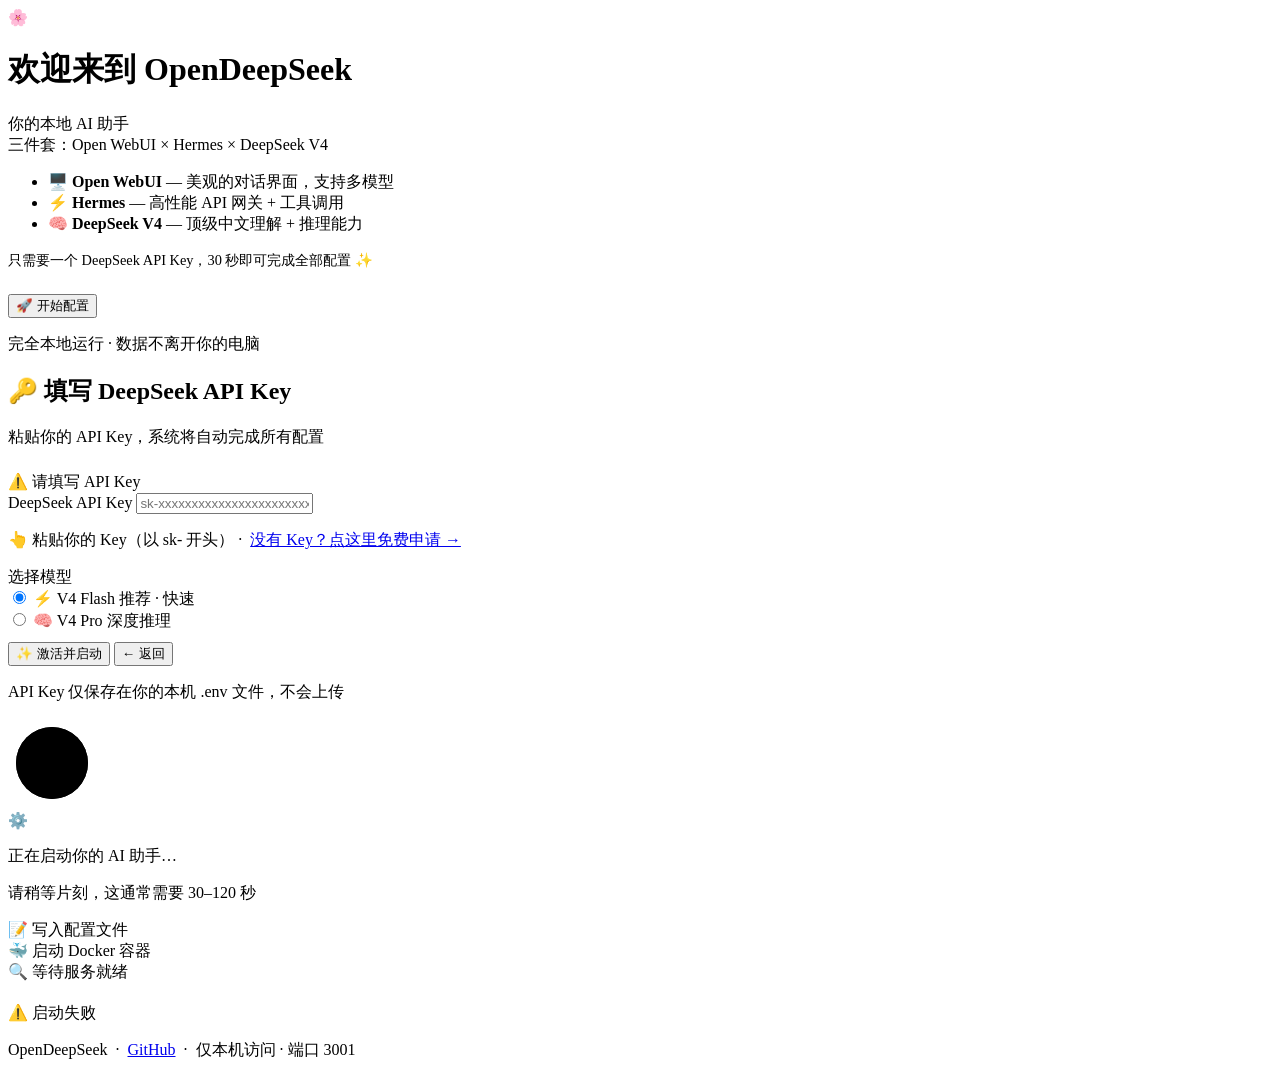
==== onboarding/index.html @ 2907ceb3 "feat: Wave 11 — 糖果色品牌化 + 小白 Web 引导 + PWA 强引导 ## 用户反馈  1. "看不到 API 引导页 — 不输入 API 没法对话怎么引导第一次对话！" 2. "" ====
<!DOCTYPE html>
<html lang="zh-CN">
<head>
  <meta charset="UTF-8" />
  <meta name="viewport" content="width=device-width, initial-scale=1.0" />
  <meta name="robots" content="noindex,nofollow" />
  <title>OpenDeepSeek · 欢迎配置</title>
  <link rel="preconnect" href="https://fonts.googleapis.com" />
  <link rel="preconnect" href="https://fonts.gstatic.com" crossorigin />
  <link rel="stylesheet" href="https://fonts.googleapis.com/css2?family=Noto+Sans+SC:wght@300;400;500;600;700&display=swap" />
  <link rel="stylesheet" href="/static/style.css" />
</head>
<body>

<!-- 浮动背景 Blob -->
<div class="blobs" aria-hidden="true">
  <div class="blob blob-1"></div>
  <div class="blob blob-2"></div>
  <div class="blob blob-3"></div>
  <div class="blob blob-4"></div>
  <div class="blob blob-5"></div>
</div>

<div class="page-wrapper">
  <div class="card" id="mainCard">

    <!-- 步骤指示器 -->
    <div class="steps-indicator" id="stepsIndicator" aria-label="进度">
      <div class="step-dot active" id="dot-1"></div>
      <div class="step-dot" id="dot-2"></div>
      <div class="step-dot" id="dot-3"></div>
    </div>

    <!-- ═══════════════════════════════════════════════════════════ -->
    <!-- Step 1：欢迎                                               -->
    <!-- ═══════════════════════════════════════════════════════════ -->
    <div class="step active" id="step-1" aria-label="欢迎页">
      <div class="logo-area">
        <div class="logo-emoji">🌸</div>
        <h1 class="gradient-title">欢迎来到 OpenDeepSeek</h1>
        <p class="subtitle">你的本地 AI 助手<br />三件套：Open WebUI × Hermes × DeepSeek V4</p>
      </div>

      <ul class="feature-list" aria-label="功能亮点">
        <li class="feature-item">
          <span class="feature-icon">🖥️</span>
          <span><strong>Open WebUI</strong> — 美观的对话界面，支持多模型</span>
        </li>
        <li class="feature-item">
          <span class="feature-icon">⚡</span>
          <span><strong>Hermes</strong> — 高性能 API 网关 + 工具调用</span>
        </li>
        <li class="feature-item">
          <span class="feature-icon">🧠</span>
          <span><strong>DeepSeek V4</strong> — 顶级中文理解 + 推理能力</span>
        </li>
      </ul>

      <p class="subtitle" style="margin-bottom:24px;font-size:0.9rem;">
        只需要一个 DeepSeek API Key，30 秒即可完成全部配置 ✨
      </p>

      <button class="btn btn-primary" onclick="goStep(2)">
        🚀 开始配置
      </button>

      <p class="footer-note" style="margin-top:16px;">
        完全本地运行 · 数据不离开你的电脑
      </p>
    </div>

    <!-- ═══════════════════════════════════════════════════════════ -->
    <!-- Step 2：输入 API Key                                        -->
    <!-- ═══════════════════════════════════════════════════════════ -->
    <div class="step" id="step-2" aria-label="API Key 配置">
      <div style="margin-bottom:24px;">
        <h2 class="section-title">🔑 填写 DeepSeek API Key</h2>
        <p class="section-desc">粘贴你的 API Key，系统将自动完成所有配置</p>
      </div>

      <!-- 错误提示 -->
      <div class="error-message" id="errorBox" role="alert">
        <span>⚠️</span>
        <span id="errorText">请填写 API Key</span>
      </div>

      <div class="form-group">
        <label class="form-label" for="apiKeyInput">
          DeepSeek API Key
        </label>
        <input
          type="password"
          id="apiKeyInput"
          class="form-input"
          placeholder="sk-xxxxxxxxxxxxxxxxxxxxxxxx"
          autocomplete="off"
          spellcheck="false"
          aria-required="true"
          aria-describedby="apiKeyHint"
        />
        <p class="form-hint" id="apiKeyHint">
          👆 粘贴你的 Key（以 sk- 开头）&nbsp;·&nbsp;
          <a
            href="https://platform.deepseek.com/api_keys"
            target="_blank"
            rel="noopener noreferrer"
          >没有 Key？点这里免费申请 →</a>
        </p>
      </div>

      <div class="form-group">
        <label class="form-label">选择模型</label>
        <div class="model-options" role="radiogroup" aria-label="模型选择">
          <div class="model-card">
            <input
              type="radio"
              name="model"
              id="model-flash"
              value="deepseek-chat"
              checked
            />
            <label for="model-flash">
              <span class="model-emoji">⚡</span>
              <span>V4 Flash</span>
              <span class="model-badge tag tag-mint">推荐 · 快速</span>
            </label>
          </div>
          <div class="model-card">
            <input
              type="radio"
              name="model"
              id="model-pro"
              value="deepseek-reasoner"
            />
            <label for="model-pro">
              <span class="model-emoji">🧠</span>
              <span>V4 Pro</span>
              <span class="model-badge tag tag-lav">深度推理</span>
            </label>
          </div>
        </div>
      </div>

      <div class="divider"></div>

      <button class="btn btn-primary" id="activateBtn" onclick="handleActivate()">
        ✨ 激活并启动
      </button>

      <button
        class="btn btn-secondary"
        style="margin-top:10px;"
        onclick="goStep(1)"
        aria-label="返回欢迎页"
      >
        ← 返回
      </button>

      <p class="footer-note">
        API Key 仅保存在你的本机 .env 文件，不会上传
      </p>
    </div>

    <!-- ═══════════════════════════════════════════════════════════ -->
    <!-- Step 3：启动中 & 就绪                                       -->
    <!-- ═══════════════════════════════════════════════════════════ -->
    <div class="step" id="step-3" aria-label="启动状态">

      <!-- 加载中状态 -->
      <div id="loadingView">
        <div class="loader-wrapper">
          <!-- 圆形进度环 -->
          <div class="progress-ring-wrap" aria-hidden="true">
            <svg class="progress-ring" width="88" height="88" viewBox="0 0 88 88">
              <defs>
                <linearGradient id="ringGradient" x1="0%" y1="0%" x2="100%" y2="0%">
                  <stop offset="0%"   stop-color="#FF7B9C" />
                  <stop offset="50%"  stop-color="#B48EE0" />
                  <stop offset="100%" stop-color="#77B5FE" />
                </linearGradient>
              </defs>
              <circle class="progress-ring-bg" cx="44" cy="44" r="36" />
              <circle class="progress-ring-fill" id="ringFill" cx="44" cy="44" r="36" />
            </svg>
            <div class="progress-ring-emoji" id="ringEmoji">⚙️</div>
          </div>

          <div>
            <p class="loader-title" id="loaderTitle">正在启动你的 AI 助手…</p>
            <p class="loader-subtitle" id="loaderSubtitle">请稍等片刻，这通常需要 30–120 秒</p>
          </div>
        </div>

        <!-- 阶段步骤 -->
        <div class="phase-steps" role="list" aria-label="启动阶段">
          <div class="phase-item" id="phase-writing" role="listitem">
            <span class="phase-icon" aria-hidden="true">📝</span>
            写入配置文件
          </div>
          <div class="phase-item" id="phase-starting" role="listitem">
            <span class="phase-icon" aria-hidden="true">🐳</span>
            启动 Docker 容器
          </div>
          <div class="phase-item" id="phase-checking" role="listitem">
            <span class="phase-icon" aria-hidden="true">🔍</span>
            等待服务就绪
          </div>
        </div>

        <!-- 错误详情（docker 失败时显示） -->
        <div class="error-message" id="step3Error" role="alert" style="margin-top:20px;">
          <span>⚠️</span>
          <span id="step3ErrorText">启动失败</span>
        </div>
        <div class="error-detail" id="step3ErrorDetail"></div>

        <button
          class="btn btn-secondary"
          id="retryBtn"
          style="margin-top:16px;display:none;"
          onclick="retryActivate()"
        >
          🔄 重试
        </button>
      </div>

      <!-- 成功状态 -->
      <div id="successView" style="display:none;">
        <div class="success-wrapper fade-in">
          <div class="success-emoji">🎉</div>
          <p class="success-title">AI 助手已就绪！</p>
          <p class="success-desc">
            正在跳转到 Open WebUI…<br />
            <small style="color:var(--t4);">如未自动跳转，请点击下方按钮</small>
          </p>
          <a
            class="btn btn-primary"
            href="http://localhost:3000"
            target="_blank"
            rel="noopener"
            style="margin-top:8px;"
          >
            🌸 打开 Open WebUI →
          </a>
        </div>
      </div>

    </div><!-- /step-3 -->

  </div><!-- /card -->

  <p class="footer-note" style="margin-top:16px;">
    OpenDeepSeek &nbsp;·&nbsp;
    <a href="https://github.com" target="_blank" rel="noopener">GitHub</a>
    &nbsp;·&nbsp; 仅本机访问 · 端口 3001
  </p>
</div><!-- /page-wrapper -->

<script>
/* ================================================================
   Onboarding JavaScript
   ================================================================ */

const POLL_INTERVAL = 2500;  // ms
let pollTimer = null;
let ringOffset = 226;        // stroke-dashoffset 初始值（圆环满）

// -------------------------------------------------------------------
// 步骤切换
// -------------------------------------------------------------------
function goStep(n) {
  document.querySelectorAll('.step').forEach(el => el.classList.remove('active'));
  document.getElementById('step-' + n).classList.add('active');

  // 更新指示器
  for (let i = 1; i <= 3; i++) {
    const dot = document.getElementById('dot-' + i);
    dot.className = 'step-dot' +
      (i < n ? ' done' : i === n ? ' active' : '');
  }

  // Step 3 进入时立刻开始轮询
  if (n === 3) startPolling();
}

// -------------------------------------------------------------------
// 表单校验 & 提交
// -------------------------------------------------------------------
function showError(msg) {
  const box  = document.getElementById('errorBox');
  const text = document.getElementById('errorText');
  text.textContent = msg;
  box.classList.add('visible');
  document.getElementById('apiKeyInput').classList.add('error');
}

function clearError() {
  document.getElementById('errorBox').classList.remove('visible');
  document.getElementById('apiKeyInput').classList.remove('error');
}

async function handleActivate() {
  clearError();

  const key   = document.getElementById('apiKeyInput').value.trim();
  const model = document.querySelector('input[name="model"]:checked').value;

  if (!key) {
    showError('API Key 不能为空，请先粘贴你的 DeepSeek API Key');
    document.getElementById('apiKeyInput').focus();
    return;
  }
  if (key.length < 8) {
    showError('API Key 格式不正确，请确认复制完整');
    return;
  }

  // 禁用按钮，防止重复点击
  const btn = document.getElementById('activateBtn');
  btn.disabled = true;
  btn.textContent = '⏳ 提交中…';

  try {
    const resp = await fetch('/api/configure', {
      method: 'POST',
      headers: { 'Content-Type': 'application/json' },
      body: JSON.stringify({ deepseek_api_key: key, model }),
    });
    const data = await resp.json();

    if (!resp.ok) {
      showError(data.error || '服务器错误，请刷新重试');
      btn.disabled = false;
      btn.textContent = '✨ 激活并启动';
      return;
    }

    // 进入 Step 3
    goStep(3);

  } catch (err) {
    showError('网络错误：' + (err.message || '请检查 server.py 是否运行'));
    btn.disabled = false;
    btn.textContent = '✨ 激活并启动';
  }
}

// -------------------------------------------------------------------
// 进度环更新（0–100）
// -------------------------------------------------------------------
function setRingProgress(pct) {
  const circumference = 226;
  const offset = circumference * (1 - pct / 100);
  const ring = document.getElementById('ringFill');
  if (ring) ring.style.strokeDashoffset = offset;
}

// -------------------------------------------------------------------
// 阶段标记
// -------------------------------------------------------------------
const PHASE_ORDER = ['writing', 'starting', 'checking'];

function markPhase(phaseId, status) {
  // status: 'active' | 'done'
  const el = document.getElementById('phase-' + phaseId);
  if (!el) return;
  el.className = 'phase-item ' + status;
  if (status === 'done') {
    el.querySelector('.phase-icon').textContent = '✅';
  } else if (status === 'active') {
    el.querySelector('.phase-icon').textContent = phaseId === 'writing'  ? '📝' :
                                                   phaseId === 'starting' ? '🐳' : '🔍';
  }
}

function updatePhaseUI(phase) {
  const idx = PHASE_ORDER.indexOf(phase);
  PHASE_ORDER.forEach((p, i) => {
    if (i < idx)       markPhase(p, 'done');
    else if (i === idx) markPhase(p, 'active');
    // i > idx → 保持默认（不改）
  });

  // 进度环：writing=25, starting=60, checking=85, ready=100
  const pctMap = { writing: 20, starting: 55, checking: 80, ready: 100, error: 0 };
  setRingProgress(pctMap[phase] || 0);

  // 标题
  const titleMap = {
    writing:  '正在写入配置文件…',
    starting: '正在启动 Docker 容器…',
    checking: '等待服务健康检查…',
    ready:    '全部就绪！',
    idle:     '准备中…',
  };
  const el = document.getElementById('loaderTitle');
  if (el && titleMap[phase]) el.textContent = titleMap[phase];
}

// -------------------------------------------------------------------
// 轮询 /api/status
// -------------------------------------------------------------------
function startPolling() {
  if (pollTimer) return;
  pollTimer = setInterval(pollStatus, POLL_INTERVAL);
  pollStatus(); // 立刻查一次
}

function stopPolling() {
  if (pollTimer) {
    clearInterval(pollTimer);
    pollTimer = null;
  }
}

async function pollStatus() {
  try {
    const resp = await fetch('/api/status');
    if (!resp.ok) return;
    const data = await resp.json();
    handleStatusUpdate(data);
  } catch (_) {
    // 忽略网络抖动
  }
}

function handleStatusUpdate(data) {
  const { ready, phase, message, error } = data;

  updatePhaseUI(phase);

  if (phase === 'error' || error) {
    stopPolling();
    showStep3Error(message || '启动失败', error || '');
    return;
  }

  if (ready || phase === 'ready') {
    stopPolling();
    showSuccess();
    return;
  }
}

// -------------------------------------------------------------------
// 错误 / 成功 UI
// -------------------------------------------------------------------
function showStep3Error(msg, detail) {
  const errBox  = document.getElementById('step3Error');
  const errText = document.getElementById('step3ErrorText');
  const errDet  = document.getElementById('step3ErrorDetail');
  const retryBtn = document.getElementById('retryBtn');

  if (errBox)  errBox.classList.add('visible');
  if (errText) errText.textContent = msg;
  if (errDet && detail) {
    errDet.textContent = detail;
    errDet.classList.add('visible');
  }
  if (retryBtn) retryBtn.style.display = '';

  // 更新 ring emoji
  const emoji = document.getElementById('ringEmoji');
  if (emoji) {
    emoji.style.animation = 'none';
    emoji.textContent = '❌';
  }
}

function showSuccess() {
  // 标记全部完成
  PHASE_ORDER.forEach(p => markPhase(p, 'done'));
  setRingProgress(100);

  const emoji = document.getElementById('ringEmoji');
  if (emoji) {
    emoji.style.animation = 'none';
    emoji.textContent = '✅';
  }

  // 切换到成功视图（带延迟，让进度环动画完成）
  setTimeout(() => {
    document.getElementById('loadingView').style.display = 'none';
    document.getElementById('successView').style.display = '';

    // 3 秒后自动跳转
    setTimeout(() => {
      window.location.href = 'http://localhost:3000';
    }, 3000);
  }, 700);
}

// -------------------------------------------------------------------
// 重试
// -------------------------------------------------------------------
function retryActivate() {
  stopPolling();

  // 重置 step 3 UI
  PHASE_ORDER.forEach(p => {
    const el = document.getElementById('phase-' + p);
    if (el) {
      el.className = 'phase-item';
      el.querySelector('.phase-icon').textContent =
        p === 'writing' ? '📝' : p === 'starting' ? '🐳' : '🔍';
    }
  });
  setRingProgress(0);

  const errBox  = document.getElementById('step3Error');
  const errDet  = document.getElementById('step3ErrorDetail');
  const retryBtn = document.getElementById('retryBtn');
  if (errBox)    errBox.classList.remove('visible');
  if (errDet)    errDet.classList.remove('visible');
  if (retryBtn)  retryBtn.style.display = 'none';

  const emoji = document.getElementById('ringEmoji');
  if (emoji) {
    emoji.style.animation = '';
    emoji.textContent = '⚙️';
  }

  const title = document.getElementById('loaderTitle');
  if (title) title.textContent = '正在重新启动…';

  // 回到 Step 2，重新填写
  goStep(2);
  const btn = document.getElementById('activateBtn');
  if (btn) {
    btn.disabled = false;
    btn.textContent = '✨ 激活并启动';
  }
}

// -------------------------------------------------------------------
// 初始化：检测是否已有服务在跑（刷新后快速跳转）
// -------------------------------------------------------------------
(async function init() {
  try {
    const resp = await fetch('/api/status');
    if (!resp.ok) return;
    const data = await resp.json();
    if (data.ready) {
      window.location.href = 'http://localhost:3000';
    }
  } catch (_) {
    // 忽略
  }
})();
</script>

</body>
</html>
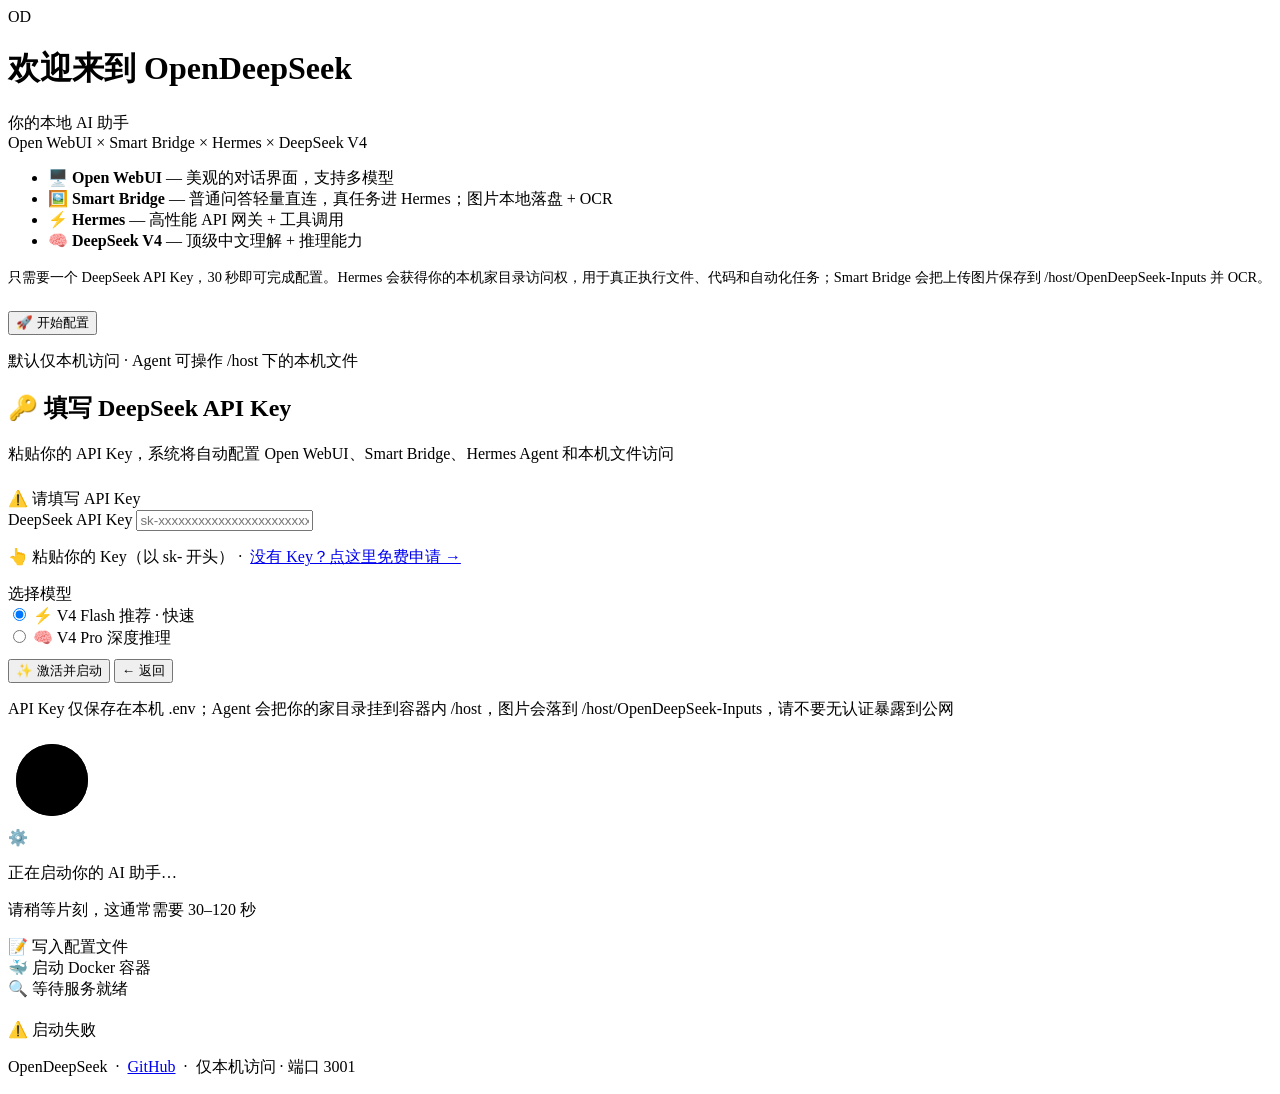
==== commit ac8005ac: "fix: route chat through smart bridge and restore hermes agent" ====
--- a/onboarding/index.html
+++ b/onboarding/index.html
@@ -12,7 +12,7 @@
 </head>
 <body>
 
-<!-- 浮动背景 Blob -->
+<!-- 背景装饰（发布版默认隐藏，保留结构以兼容旧样式） -->
 <div class="blobs" aria-hidden="true">
   <div class="blob blob-1"></div>
   <div class="blob blob-2"></div>
@@ -36,15 +36,19 @@
     <!-- ═══════════════════════════════════════════════════════════ -->
     <div class="step active" id="step-1" aria-label="欢迎页">
       <div class="logo-area">
-        <div class="logo-emoji">🌸</div>
+        <div class="logo-emoji">OD</div>
         <h1 class="gradient-title">欢迎来到 OpenDeepSeek</h1>
-        <p class="subtitle">你的本地 AI 助手<br />三件套：Open WebUI × Hermes × DeepSeek V4</p>
+        <p class="subtitle">你的本地 AI 助手<br />Open WebUI × Smart Bridge × Hermes × DeepSeek V4</p>
       </div>
 
       <ul class="feature-list" aria-label="功能亮点">
         <li class="feature-item">
           <span class="feature-icon">🖥️</span>
           <span><strong>Open WebUI</strong> — 美观的对话界面，支持多模型</span>
+        </li>
+        <li class="feature-item">
+          <span class="feature-icon">🖼️</span>
+          <span><strong>Smart Bridge</strong> — 普通问答轻量直连，真任务进 Hermes；图片本地落盘 + OCR</span>
         </li>
         <li class="feature-item">
           <span class="feature-icon">⚡</span>
@@ -57,7 +61,7 @@
       </ul>
 
       <p class="subtitle" style="margin-bottom:24px;font-size:0.9rem;">
-        只需要一个 DeepSeek API Key，30 秒即可完成全部配置 ✨
+        只需要一个 DeepSeek API Key，30 秒即可完成配置。Hermes 会获得你的本机家目录访问权，用于真正执行文件、代码和自动化任务；Smart Bridge 会把上传图片保存到 /host/OpenDeepSeek-Inputs 并 OCR。
       </p>
 
       <button class="btn btn-primary" onclick="goStep(2)">
@@ -65,7 +69,7 @@
       </button>
 
       <p class="footer-note" style="margin-top:16px;">
-        完全本地运行 · 数据不离开你的电脑
+        默认仅本机访问 · Agent 可操作 /host 下的本机文件
       </p>
     </div>
 
@@ -75,7 +79,7 @@
     <div class="step" id="step-2" aria-label="API Key 配置">
       <div style="margin-bottom:24px;">
         <h2 class="section-title">🔑 填写 DeepSeek API Key</h2>
-        <p class="section-desc">粘贴你的 API Key，系统将自动完成所有配置</p>
+        <p class="section-desc">粘贴你的 API Key，系统将自动配置 Open WebUI、Smart Bridge、Hermes Agent 和本机文件访问</p>
       </div>
 
       <!-- 错误提示 -->
@@ -116,7 +120,7 @@
               type="radio"
               name="model"
               id="model-flash"
-              value="deepseek-chat"
+              value="deepseek-v4-flash"
               checked
             />
             <label for="model-flash">
@@ -130,7 +134,7 @@
               type="radio"
               name="model"
               id="model-pro"
-              value="deepseek-reasoner"
+              value="deepseek-v4-pro"
             />
             <label for="model-pro">
               <span class="model-emoji">🧠</span>
@@ -157,7 +161,7 @@
       </button>
 
       <p class="footer-note">
-        API Key 仅保存在你的本机 .env 文件，不会上传
+        API Key 仅保存在本机 .env；Agent 会把你的家目录挂到容器内 /host，图片会落到 /host/OpenDeepSeek-Inputs，请不要无认证暴露到公网
       </p>
     </div>
 
@@ -174,9 +178,9 @@
             <svg class="progress-ring" width="88" height="88" viewBox="0 0 88 88">
               <defs>
                 <linearGradient id="ringGradient" x1="0%" y1="0%" x2="100%" y2="0%">
-                  <stop offset="0%"   stop-color="#FF7B9C" />
-                  <stop offset="50%"  stop-color="#B48EE0" />
-                  <stop offset="100%" stop-color="#77B5FE" />
+                  <stop offset="0%"   stop-color="#10A37F" />
+                  <stop offset="50%"  stop-color="#10A37F" />
+                  <stop offset="100%" stop-color="#6B7280" />
                 </linearGradient>
               </defs>
               <circle class="progress-ring-bg" cx="44" cy="44" r="36" />
@@ -240,7 +244,7 @@
             rel="noopener"
             style="margin-top:8px;"
           >
-            🌸 打开 Open WebUI →
+            打开 Open WebUI →
           </a>
         </div>
       </div>
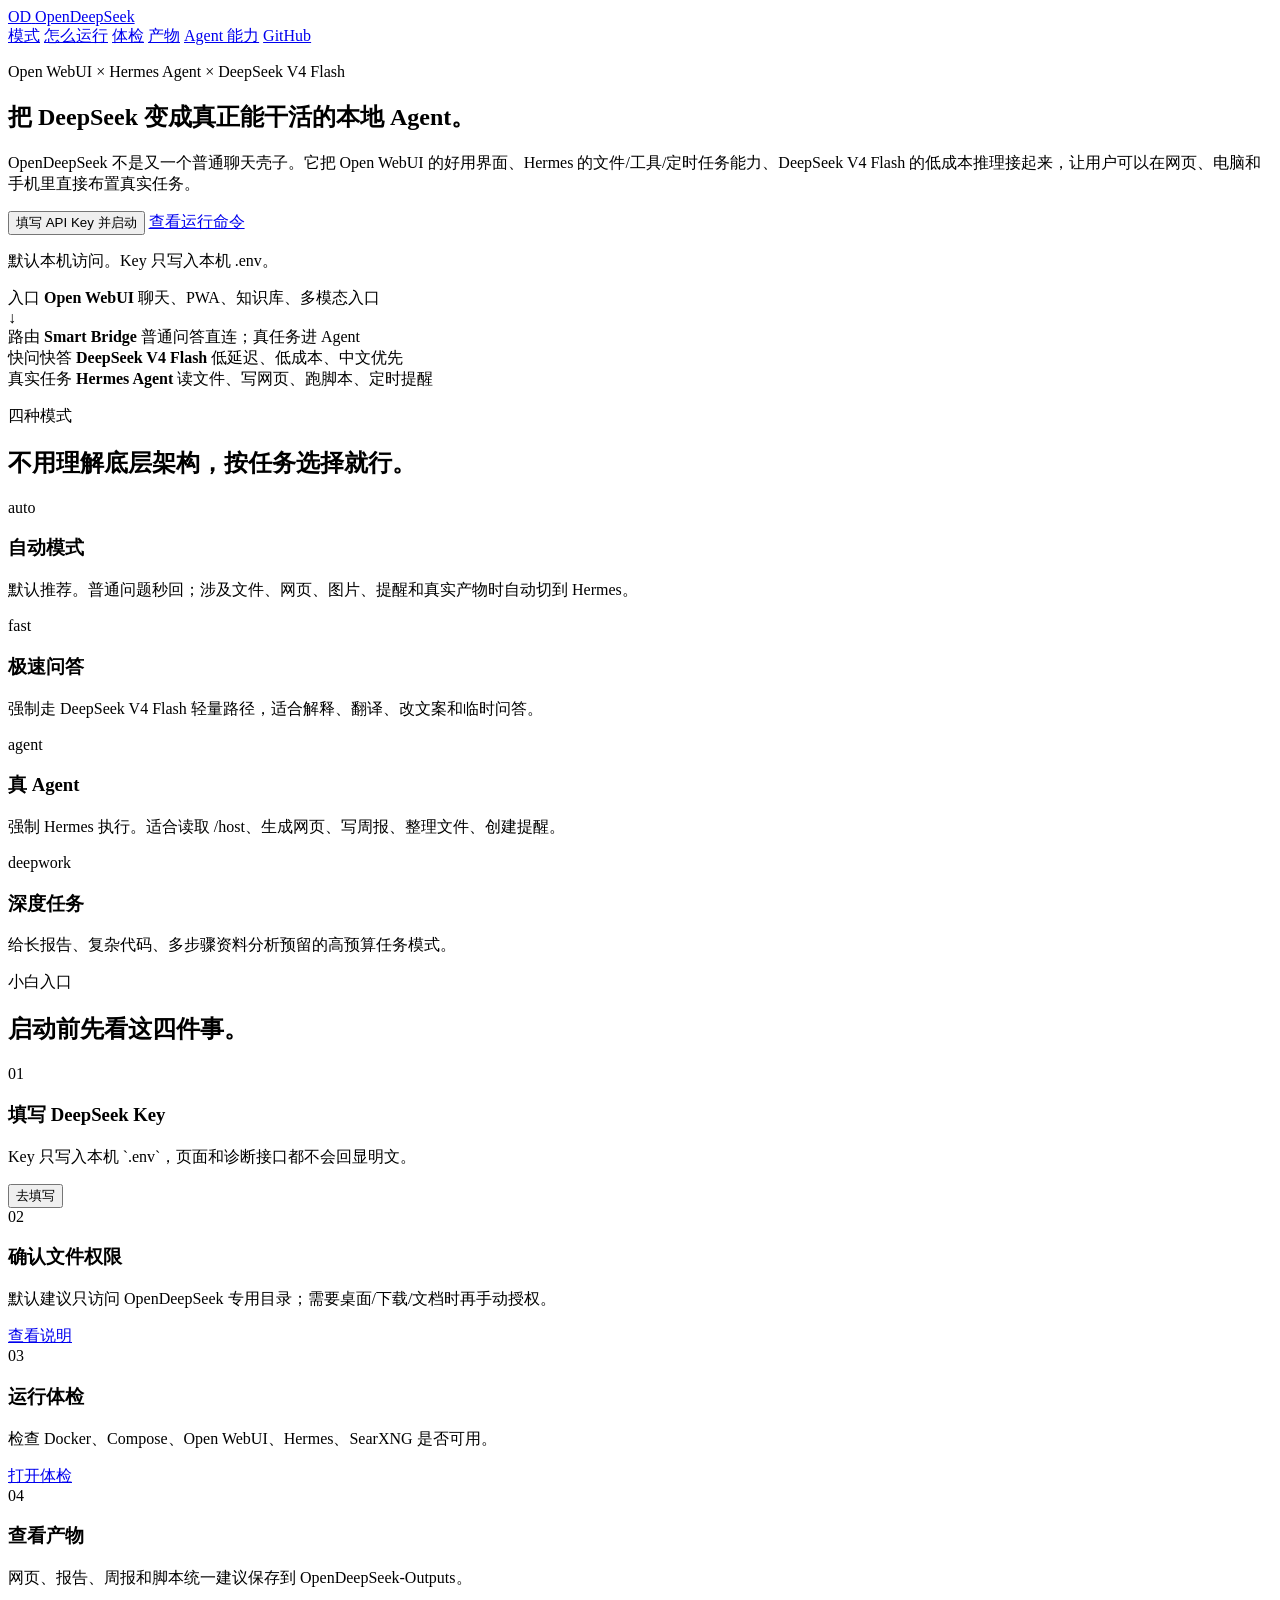
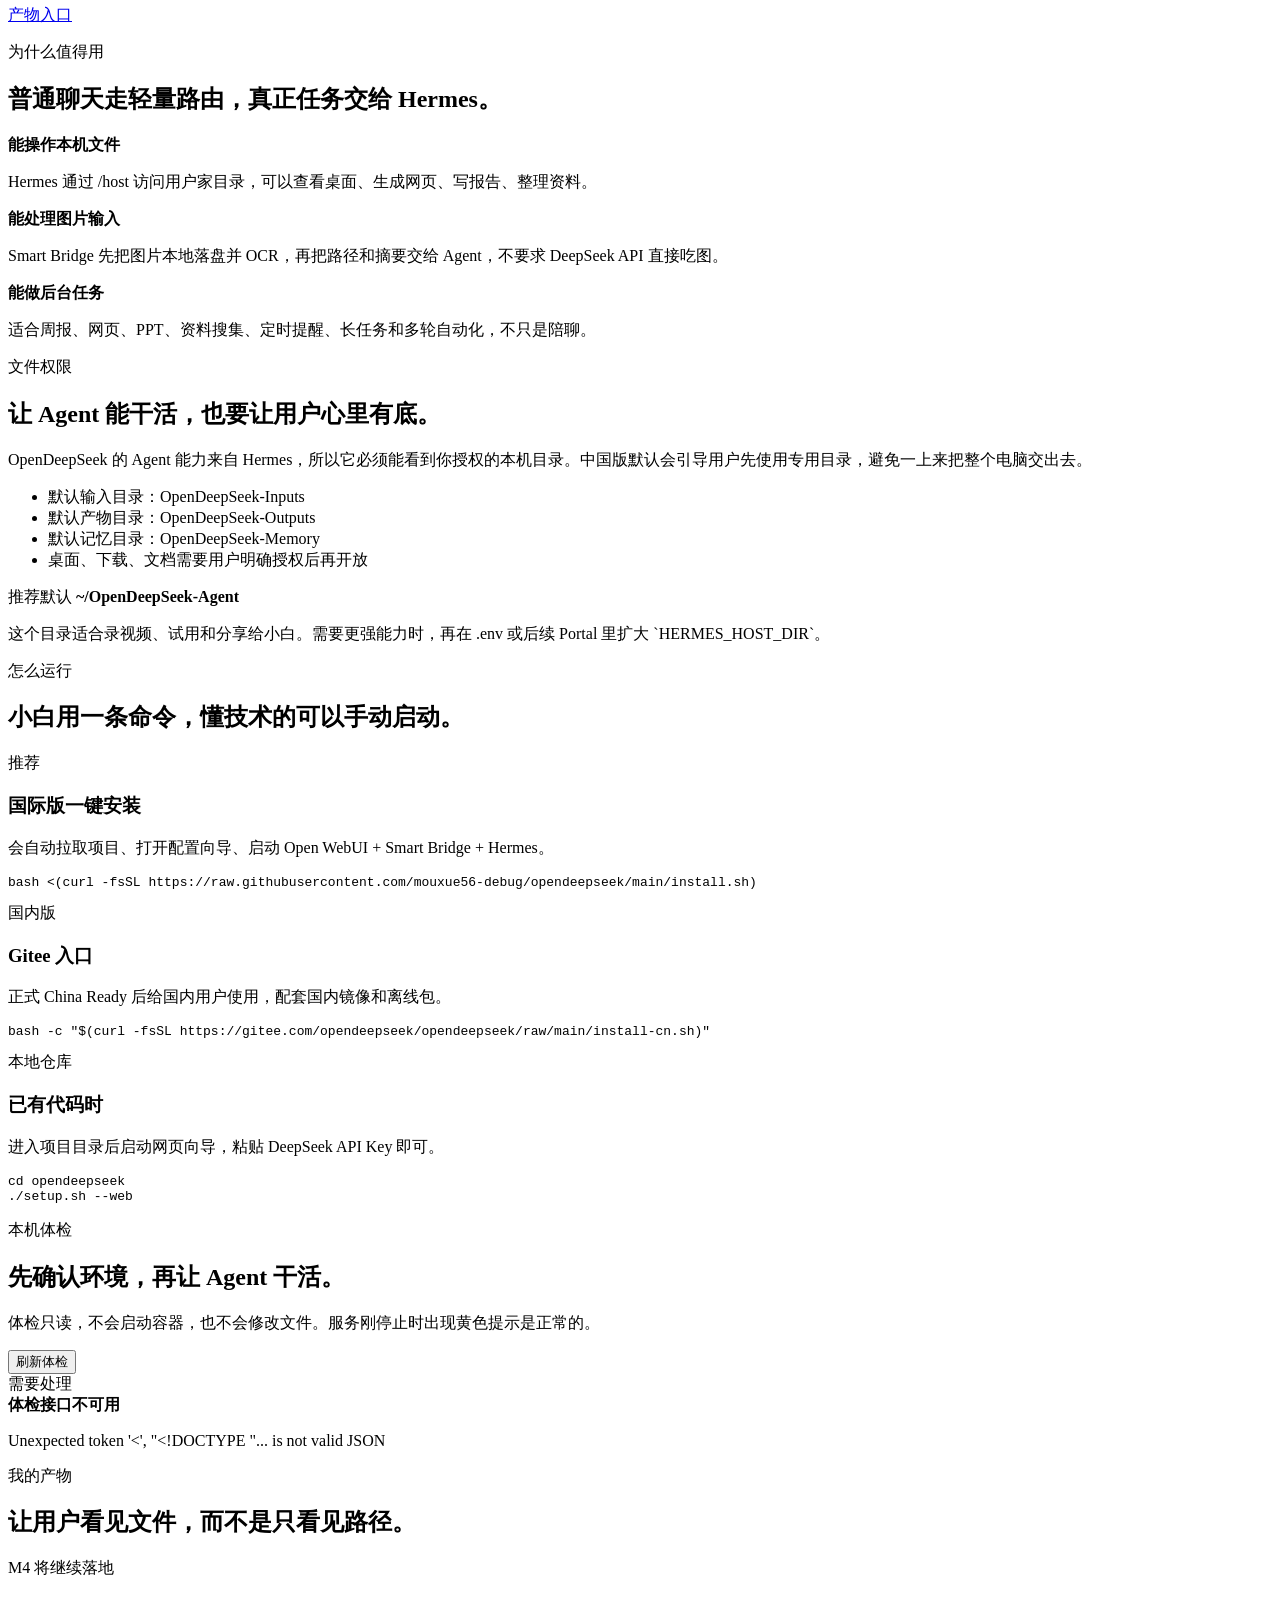
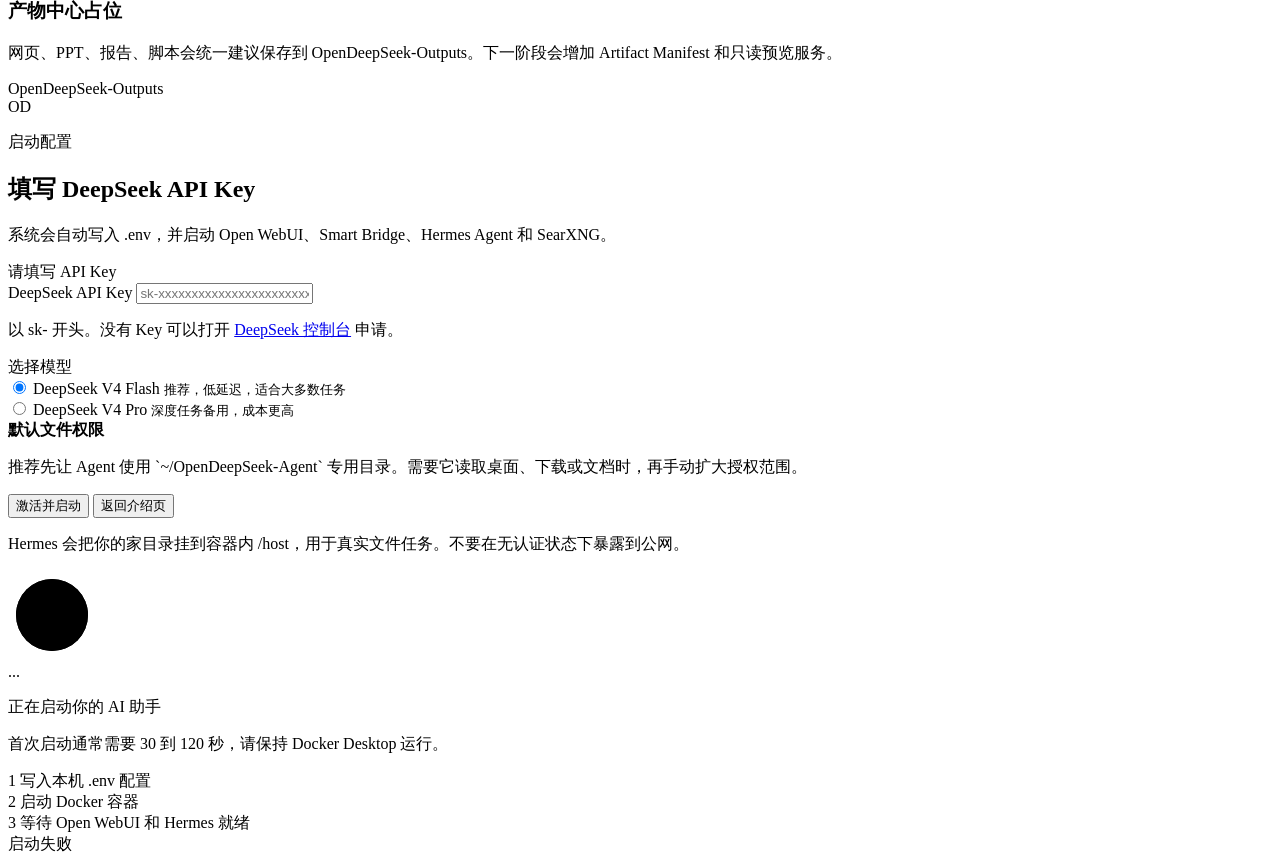
==== commit af858837: "feat: productize OpenDeepSeek CN release path" ====
--- a/onboarding/index.html
+++ b/onboarding/index.html
@@ -4,94 +4,262 @@
   <meta charset="UTF-8" />
   <meta name="viewport" content="width=device-width, initial-scale=1.0" />
   <meta name="robots" content="noindex,nofollow" />
-  <title>OpenDeepSeek · 欢迎配置</title>
+  <title>OpenDeepSeek · 本地 Agent 平台</title>
   <link rel="preconnect" href="https://fonts.googleapis.com" />
   <link rel="preconnect" href="https://fonts.gstatic.com" crossorigin />
   <link rel="stylesheet" href="https://fonts.googleapis.com/css2?family=Noto+Sans+SC:wght@300;400;500;600;700&display=swap" />
   <link rel="stylesheet" href="/static/style.css" />
 </head>
 <body>
-
-<!-- 背景装饰（发布版默认隐藏，保留结构以兼容旧样式） -->
-<div class="blobs" aria-hidden="true">
-  <div class="blob blob-1"></div>
-  <div class="blob blob-2"></div>
-  <div class="blob blob-3"></div>
-  <div class="blob blob-4"></div>
-  <div class="blob blob-5"></div>
-</div>
-
-<div class="page-wrapper">
-  <div class="card" id="mainCard">
-
-    <!-- 步骤指示器 -->
-    <div class="steps-indicator" id="stepsIndicator" aria-label="进度">
-      <div class="step-dot active" id="dot-1"></div>
-      <div class="step-dot" id="dot-2"></div>
-      <div class="step-dot" id="dot-3"></div>
-    </div>
-
-    <!-- ═══════════════════════════════════════════════════════════ -->
-    <!-- Step 1：欢迎                                               -->
-    <!-- ═══════════════════════════════════════════════════════════ -->
-    <div class="step active" id="step-1" aria-label="欢迎页">
-      <div class="logo-area">
-        <div class="logo-emoji">OD</div>
-        <h1 class="gradient-title">欢迎来到 OpenDeepSeek</h1>
-        <p class="subtitle">你的本地 AI 助手<br />Open WebUI × Smart Bridge × Hermes × DeepSeek V4</p>
-      </div>
-
-      <ul class="feature-list" aria-label="功能亮点">
-        <li class="feature-item">
-          <span class="feature-icon">🖥️</span>
-          <span><strong>Open WebUI</strong> — 美观的对话界面，支持多模型</span>
-        </li>
-        <li class="feature-item">
-          <span class="feature-icon">🖼️</span>
-          <span><strong>Smart Bridge</strong> — 普通问答轻量直连，真任务进 Hermes；图片本地落盘 + OCR</span>
-        </li>
-        <li class="feature-item">
-          <span class="feature-icon">⚡</span>
-          <span><strong>Hermes</strong> — 高性能 API 网关 + 工具调用</span>
-        </li>
-        <li class="feature-item">
-          <span class="feature-icon">🧠</span>
-          <span><strong>DeepSeek V4</strong> — 顶级中文理解 + 推理能力</span>
-        </li>
-      </ul>
-
-      <p class="subtitle" style="margin-bottom:24px;font-size:0.9rem;">
-        只需要一个 DeepSeek API Key，30 秒即可完成配置。Hermes 会获得你的本机家目录访问权，用于真正执行文件、代码和自动化任务；Smart Bridge 会把上传图片保存到 /host/OpenDeepSeek-Inputs 并 OCR。
-      </p>
-
-      <button class="btn btn-primary" onclick="goStep(2)">
-        🚀 开始配置
-      </button>
-
-      <p class="footer-note" style="margin-top:16px;">
-        默认仅本机访问 · Agent 可操作 /host 下的本机文件
-      </p>
-    </div>
-
-    <!-- ═══════════════════════════════════════════════════════════ -->
-    <!-- Step 2：输入 API Key                                        -->
-    <!-- ═══════════════════════════════════════════════════════════ -->
-    <div class="step" id="step-2" aria-label="API Key 配置">
-      <div style="margin-bottom:24px;">
-        <h2 class="section-title">🔑 填写 DeepSeek API Key</h2>
-        <p class="section-desc">粘贴你的 API Key，系统将自动配置 Open WebUI、Smart Bridge、Hermes Agent 和本机文件访问</p>
-      </div>
-
-      <!-- 错误提示 -->
+  <main class="page-shell">
+    <section class="hero step active" id="step-1" aria-label="项目介绍">
+      <nav class="topbar" aria-label="页面导航">
+        <a class="brand" href="#step-1" aria-label="OpenDeepSeek 首页">
+          <span class="brand-mark">OD</span>
+          <span>OpenDeepSeek</span>
+        </a>
+        <div class="nav-links">
+          <a href="#modes">模式</a>
+          <a href="#run">怎么运行</a>
+          <a href="#diagnostics">体检</a>
+          <a href="#artifacts">产物</a>
+          <a href="#agent">Agent 能力</a>
+          <a href="https://github.com/mouxue56-debug/opendeepseek" target="_blank" rel="noopener">GitHub</a>
+        </div>
+      </nav>
+
+      <div class="hero-grid">
+        <div class="hero-copy">
+          <p class="eyebrow">Open WebUI × Hermes Agent × DeepSeek V4 Flash</p>
+          <h1>把 DeepSeek 变成真正能干活的本地 Agent。</h1>
+          <p class="lead">
+            <span class="term">OpenDeepSeek</span> 不是又一个普通聊天壳子。它把
+            <span class="term">Open WebUI</span> 的好用界面、<span class="term">Hermes</span>
+            的文件/工具/定时任务能力、<span class="term">DeepSeek V4 Flash</span>
+            的低成本推理接起来，让用户可以在网页、电脑和手机里直接布置真实任务。
+          </p>
+          <div class="hero-actions">
+            <button class="btn btn-primary" onclick="goStep(2)">填写 API Key 并启动</button>
+            <a class="btn btn-secondary" href="#run">查看运行命令</a>
+          </div>
+          <p class="privacy-note">默认本机访问。Key 只写入本机 .env。</p>
+        </div>
+
+        <div class="flow-panel" aria-label="OpenDeepSeek 架构">
+          <div class="flow-node">
+            <span class="node-kicker">入口</span>
+            <strong>Open WebUI</strong>
+            <span>聊天、PWA、知识库、多模态入口</span>
+          </div>
+          <div class="flow-arrow">↓</div>
+          <div class="flow-node">
+            <span class="node-kicker">路由</span>
+            <strong>Smart Bridge</strong>
+            <span>普通问答直连；真任务进 Agent</span>
+          </div>
+          <div class="flow-split">
+            <div class="flow-node muted">
+              <span class="node-kicker">快问快答</span>
+              <strong>DeepSeek V4 Flash</strong>
+              <span>低延迟、低成本、中文优先</span>
+            </div>
+            <div class="flow-node accent">
+              <span class="node-kicker">真实任务</span>
+              <strong>Hermes Agent</strong>
+              <span>读文件、写网页、跑脚本、定时提醒</span>
+            </div>
+          </div>
+        </div>
+      </div>
+
+      <section class="section" id="modes" aria-labelledby="modes-title">
+        <div class="section-heading">
+          <p class="eyebrow">四种模式</p>
+          <h2 id="modes-title">不用理解底层架构，按任务选择就行。</h2>
+        </div>
+        <div class="mode-grid">
+          <article class="mode-card">
+            <span class="mode-token">auto</span>
+            <h3>自动模式</h3>
+            <p>默认推荐。普通问题秒回；涉及文件、网页、图片、提醒和真实产物时自动切到 Hermes。</p>
+          </article>
+          <article class="mode-card">
+            <span class="mode-token">fast</span>
+            <h3>极速问答</h3>
+            <p>强制走 DeepSeek V4 Flash 轻量路径，适合解释、翻译、改文案和临时问答。</p>
+          </article>
+          <article class="mode-card">
+            <span class="mode-token">agent</span>
+            <h3>真 Agent</h3>
+            <p>强制 Hermes 执行。适合读取 /host、生成网页、写周报、整理文件、创建提醒。</p>
+          </article>
+          <article class="mode-card">
+            <span class="mode-token">deepwork</span>
+            <h3>深度任务</h3>
+            <p>给长报告、复杂代码、多步骤资料分析预留的高预算任务模式。</p>
+          </article>
+        </div>
+      </section>
+
+      <section class="section portal-section" aria-labelledby="portal-title">
+        <div class="section-heading">
+          <p class="eyebrow">小白入口</p>
+          <h2 id="portal-title">启动前先看这四件事。</h2>
+        </div>
+        <div class="portal-grid">
+          <article class="portal-card">
+            <span class="portal-index">01</span>
+            <h3>填写 DeepSeek Key</h3>
+            <p>Key 只写入本机 `.env`，页面和诊断接口都不会回显明文。</p>
+            <button class="text-action" onclick="goStep(2)">去填写</button>
+          </article>
+          <article class="portal-card">
+            <span class="portal-index">02</span>
+            <h3>确认文件权限</h3>
+            <p>默认建议只访问 OpenDeepSeek 专用目录；需要桌面/下载/文档时再手动授权。</p>
+            <a class="text-action" href="#permissions">查看说明</a>
+          </article>
+          <article class="portal-card">
+            <span class="portal-index">03</span>
+            <h3>运行体检</h3>
+            <p>检查 Docker、Compose、Open WebUI、Hermes、SearXNG 是否可用。</p>
+            <a class="text-action" href="#diagnostics">打开体检</a>
+          </article>
+          <article class="portal-card">
+            <span class="portal-index">04</span>
+            <h3>查看产物</h3>
+            <p>网页、报告、周报和脚本统一建议保存到 OpenDeepSeek-Outputs。</p>
+            <a class="text-action" href="#artifacts">产物入口</a>
+          </article>
+        </div>
+      </section>
+
+      <section class="section" id="agent" aria-labelledby="agent-title">
+        <div class="section-heading">
+          <p class="eyebrow">为什么值得用</p>
+          <h2 id="agent-title">普通聊天走轻量路由，真正任务交给 Hermes。</h2>
+        </div>
+        <div class="feature-grid">
+          <article class="feature-card">
+            <strong>能操作本机文件</strong>
+            <p>Hermes 通过 /host 访问用户家目录，可以查看桌面、生成网页、写报告、整理资料。</p>
+          </article>
+          <article class="feature-card">
+            <strong>能处理图片输入</strong>
+            <p>Smart Bridge 先把图片本地落盘并 OCR，再把路径和摘要交给 Agent，不要求 DeepSeek API 直接吃图。</p>
+          </article>
+          <article class="feature-card">
+            <strong>能做后台任务</strong>
+            <p>适合周报、网页、PPT、资料搜集、定时提醒、长任务和多轮自动化，不只是陪聊。</p>
+          </article>
+        </div>
+      </section>
+
+      <section class="section permissions-section" id="permissions" aria-labelledby="permissions-title">
+        <div class="section-heading">
+          <p class="eyebrow">文件权限</p>
+          <h2 id="permissions-title">让 Agent 能干活，也要让用户心里有底。</h2>
+        </div>
+        <div class="permission-layout">
+          <div class="permission-copy">
+            <p>OpenDeepSeek 的 Agent 能力来自 Hermes，所以它必须能看到你授权的本机目录。中国版默认会引导用户先使用专用目录，避免一上来把整个电脑交出去。</p>
+            <ul class="check-list">
+              <li>默认输入目录：OpenDeepSeek-Inputs</li>
+              <li>默认产物目录：OpenDeepSeek-Outputs</li>
+              <li>默认记忆目录：OpenDeepSeek-Memory</li>
+              <li>桌面、下载、文档需要用户明确授权后再开放</li>
+            </ul>
+          </div>
+          <div class="permission-box">
+            <span class="node-kicker">推荐默认</span>
+            <strong>~/OpenDeepSeek-Agent</strong>
+            <p>这个目录适合录视频、试用和分享给小白。需要更强能力时，再在 .env 或后续 Portal 里扩大 `HERMES_HOST_DIR`。</p>
+          </div>
+        </div>
+      </section>
+
+      <section class="section run-section" id="run" aria-labelledby="run-title">
+        <div class="section-heading">
+          <p class="eyebrow">怎么运行</p>
+          <h2 id="run-title">小白用一条命令，懂技术的可以手动启动。</h2>
+        </div>
+        <div class="run-grid">
+          <article class="run-block primary-run">
+            <span class="step-label">推荐</span>
+            <h3>国际版一键安装</h3>
+            <p>会自动拉取项目、打开配置向导、启动 Open WebUI + Smart Bridge + Hermes。</p>
+            <pre><code>bash &lt;(curl -fsSL https://raw.githubusercontent.com/mouxue56-debug/opendeepseek/main/install.sh)</code></pre>
+          </article>
+          <article class="run-block">
+            <span class="step-label">国内版</span>
+            <h3>Gitee 入口</h3>
+            <p>正式 China Ready 后给国内用户使用，配套国内镜像和离线包。</p>
+            <pre><code>bash -c "$(curl -fsSL https://gitee.com/opendeepseek/opendeepseek/raw/main/install-cn.sh)"</code></pre>
+          </article>
+          <article class="run-block">
+            <span class="step-label">本地仓库</span>
+            <h3>已有代码时</h3>
+            <p>进入项目目录后启动网页向导，粘贴 DeepSeek API Key 即可。</p>
+            <pre><code>cd opendeepseek
+./setup.sh --web</code></pre>
+          </article>
+        </div>
+      </section>
+
+      <section class="section diagnostics-section" id="diagnostics" aria-labelledby="diagnostics-title">
+        <div class="section-heading">
+          <p class="eyebrow">本机体检</p>
+          <h2 id="diagnostics-title">先确认环境，再让 Agent 干活。</h2>
+        </div>
+        <div class="diagnostic-toolbar">
+          <p>体检只读，不会启动容器，也不会修改文件。服务刚停止时出现黄色提示是正常的。</p>
+          <button class="btn btn-secondary compact-btn" onclick="runDiagnostics()">刷新体检</button>
+        </div>
+        <div class="status-grid" id="statusGrid" aria-live="polite">
+          <article class="status-card">
+            <span class="status-dot warn"></span>
+            <strong>等待体检</strong>
+            <p>页面加载后会自动检查本机状态。</p>
+          </article>
+        </div>
+      </section>
+
+      <section class="section artifacts-section" id="artifacts" aria-labelledby="artifacts-title">
+        <div class="section-heading">
+          <p class="eyebrow">我的产物</p>
+          <h2 id="artifacts-title">让用户看见文件，而不是只看见路径。</h2>
+        </div>
+        <div class="artifact-preview">
+          <div>
+            <span class="node-kicker">M4 将继续落地</span>
+            <h3>产物中心占位</h3>
+            <p>网页、PPT、报告、脚本会统一建议保存到 OpenDeepSeek-Outputs。下一阶段会增加 Artifact Manifest 和只读预览服务。</p>
+          </div>
+          <div class="artifact-path" id="outputsHint">OpenDeepSeek-Outputs</div>
+        </div>
+      </section>
+    </section>
+
+    <section class="setup-card step" id="step-2" aria-label="API Key 配置">
+      <div class="steps-indicator" id="stepsIndicator" aria-label="进度">
+        <div class="step-dot done" id="dot-1"></div>
+        <div class="step-dot active" id="dot-2"></div>
+        <div class="step-dot" id="dot-3"></div>
+      </div>
+
+      <div class="setup-heading">
+        <span class="brand-mark">OD</span>
+        <p class="eyebrow">启动配置</p>
+        <h2>填写 DeepSeek API Key</h2>
+        <p>系统会自动写入 .env，并启动 Open WebUI、Smart Bridge、Hermes Agent 和 SearXNG。</p>
+      </div>
+
       <div class="error-message" id="errorBox" role="alert">
-        <span>⚠️</span>
         <span id="errorText">请填写 API Key</span>
       </div>
 
       <div class="form-group">
-        <label class="form-label" for="apiKeyInput">
-          DeepSeek API Key
-        </label>
+        <label class="form-label" for="apiKeyInput">DeepSeek API Key</label>
         <input
           type="password"
           id="apiKeyInput"
@@ -103,12 +271,9 @@
           aria-describedby="apiKeyHint"
         />
         <p class="form-hint" id="apiKeyHint">
-          👆 粘贴你的 Key（以 sk- 开头）&nbsp;·&nbsp;
-          <a
-            href="https://platform.deepseek.com/api_keys"
-            target="_blank"
-            rel="noopener noreferrer"
-          >没有 Key？点这里免费申请 →</a>
+          以 sk- 开头。没有 Key 可以打开
+          <a href="https://platform.deepseek.com/api_keys" target="_blank" rel="noopener noreferrer">DeepSeek 控制台</a>
+          申请。
         </p>
       </div>
 
@@ -116,182 +281,111 @@
         <label class="form-label">选择模型</label>
         <div class="model-options" role="radiogroup" aria-label="模型选择">
           <div class="model-card">
-            <input
-              type="radio"
-              name="model"
-              id="model-flash"
-              value="deepseek-v4-flash"
-              checked
-            />
+            <input type="radio" name="model" id="model-flash" value="deepseek-v4-flash" checked />
             <label for="model-flash">
-              <span class="model-emoji">⚡</span>
-              <span>V4 Flash</span>
-              <span class="model-badge tag tag-mint">推荐 · 快速</span>
+              <span>DeepSeek V4 Flash</span>
+              <small>推荐，低延迟，适合大多数任务</small>
             </label>
           </div>
           <div class="model-card">
-            <input
-              type="radio"
-              name="model"
-              id="model-pro"
-              value="deepseek-v4-pro"
-            />
+            <input type="radio" name="model" id="model-pro" value="deepseek-v4-pro" />
             <label for="model-pro">
-              <span class="model-emoji">🧠</span>
-              <span>V4 Pro</span>
-              <span class="model-badge tag tag-lav">深度推理</span>
+              <span>DeepSeek V4 Pro</span>
+              <small>深度任务备用，成本更高</small>
             </label>
           </div>
         </div>
       </div>
 
-      <div class="divider"></div>
-
-      <button class="btn btn-primary" id="activateBtn" onclick="handleActivate()">
-        ✨ 激活并启动
-      </button>
-
-      <button
-        class="btn btn-secondary"
-        style="margin-top:10px;"
-        onclick="goStep(1)"
-        aria-label="返回欢迎页"
-      >
-        ← 返回
-      </button>
-
-      <p class="footer-note">
-        API Key 仅保存在本机 .env；Agent 会把你的家目录挂到容器内 /host，图片会落到 /host/OpenDeepSeek-Inputs，请不要无认证暴露到公网
+      <div class="permission-mini" aria-label="默认文件权限说明">
+        <strong>默认文件权限</strong>
+        <p>推荐先让 Agent 使用 `~/OpenDeepSeek-Agent` 专用目录。需要它读取桌面、下载或文档时，再手动扩大授权范围。</p>
+      </div>
+
+      <button class="btn btn-primary" id="activateBtn" onclick="handleActivate()">激活并启动</button>
+      <button class="btn btn-secondary" onclick="goStep(1)" aria-label="返回介绍页">返回介绍页</button>
+
+      <p class="privacy-note">
+        Hermes 会把你的家目录挂到容器内 /host，用于真实文件任务。不要在无认证状态下暴露到公网。
       </p>
-    </div>
-
-    <!-- ═══════════════════════════════════════════════════════════ -->
-    <!-- Step 3：启动中 & 就绪                                       -->
-    <!-- ═══════════════════════════════════════════════════════════ -->
-    <div class="step" id="step-3" aria-label="启动状态">
-
-      <!-- 加载中状态 -->
+    </section>
+
+    <section class="setup-card step" id="step-3" aria-label="启动状态">
+      <div class="steps-indicator" aria-label="进度">
+        <div class="step-dot done"></div>
+        <div class="step-dot done"></div>
+        <div class="step-dot active"></div>
+      </div>
+
       <div id="loadingView">
         <div class="loader-wrapper">
-          <!-- 圆形进度环 -->
           <div class="progress-ring-wrap" aria-hidden="true">
             <svg class="progress-ring" width="88" height="88" viewBox="0 0 88 88">
-              <defs>
-                <linearGradient id="ringGradient" x1="0%" y1="0%" x2="100%" y2="0%">
-                  <stop offset="0%"   stop-color="#10A37F" />
-                  <stop offset="50%"  stop-color="#10A37F" />
-                  <stop offset="100%" stop-color="#6B7280" />
-                </linearGradient>
-              </defs>
               <circle class="progress-ring-bg" cx="44" cy="44" r="36" />
               <circle class="progress-ring-fill" id="ringFill" cx="44" cy="44" r="36" />
             </svg>
-            <div class="progress-ring-emoji" id="ringEmoji">⚙️</div>
-          </div>
-
+            <div class="progress-ring-emoji" id="ringEmoji">...</div>
+          </div>
           <div>
-            <p class="loader-title" id="loaderTitle">正在启动你的 AI 助手…</p>
-            <p class="loader-subtitle" id="loaderSubtitle">请稍等片刻，这通常需要 30–120 秒</p>
-          </div>
-        </div>
-
-        <!-- 阶段步骤 -->
+            <p class="loader-title" id="loaderTitle">正在启动你的 AI 助手</p>
+            <p class="loader-subtitle" id="loaderSubtitle">首次启动通常需要 30 到 120 秒，请保持 Docker Desktop 运行。</p>
+          </div>
+        </div>
+
         <div class="phase-steps" role="list" aria-label="启动阶段">
           <div class="phase-item" id="phase-writing" role="listitem">
-            <span class="phase-icon" aria-hidden="true">📝</span>
-            写入配置文件
+            <span class="phase-icon" aria-hidden="true">1</span>
+            写入本机 .env 配置
           </div>
           <div class="phase-item" id="phase-starting" role="listitem">
-            <span class="phase-icon" aria-hidden="true">🐳</span>
+            <span class="phase-icon" aria-hidden="true">2</span>
             启动 Docker 容器
           </div>
           <div class="phase-item" id="phase-checking" role="listitem">
-            <span class="phase-icon" aria-hidden="true">🔍</span>
-            等待服务就绪
-          </div>
-        </div>
-
-        <!-- 错误详情（docker 失败时显示） -->
-        <div class="error-message" id="step3Error" role="alert" style="margin-top:20px;">
-          <span>⚠️</span>
+            <span class="phase-icon" aria-hidden="true">3</span>
+            等待 Open WebUI 和 Hermes 就绪
+          </div>
+        </div>
+
+        <div class="error-message" id="step3Error" role="alert">
           <span id="step3ErrorText">启动失败</span>
         </div>
         <div class="error-detail" id="step3ErrorDetail"></div>
 
-        <button
-          class="btn btn-secondary"
-          id="retryBtn"
-          style="margin-top:16px;display:none;"
-          onclick="retryActivate()"
-        >
-          🔄 重试
-        </button>
-      </div>
-
-      <!-- 成功状态 -->
+        <button class="btn btn-secondary" id="retryBtn" style="display:none;" onclick="retryActivate()">重新填写并重试</button>
+      </div>
+
       <div id="successView" style="display:none;">
         <div class="success-wrapper fade-in">
-          <div class="success-emoji">🎉</div>
-          <p class="success-title">AI 助手已就绪！</p>
-          <p class="success-desc">
-            正在跳转到 Open WebUI…<br />
-            <small style="color:var(--t4);">如未自动跳转，请点击下方按钮</small>
-          </p>
-          <a
-            class="btn btn-primary"
-            href="http://localhost:3000"
-            target="_blank"
-            rel="noopener"
-            style="margin-top:8px;"
-          >
-            打开 Open WebUI →
-          </a>
-        </div>
-      </div>
-
-    </div><!-- /step-3 -->
-
-  </div><!-- /card -->
-
-  <p class="footer-note" style="margin-top:16px;">
-    OpenDeepSeek &nbsp;·&nbsp;
-    <a href="https://github.com" target="_blank" rel="noopener">GitHub</a>
-    &nbsp;·&nbsp; 仅本机访问 · 端口 3001
-  </p>
-</div><!-- /page-wrapper -->
+          <span class="success-mark">OK</span>
+          <p class="success-title">OpenDeepSeek 已就绪</p>
+          <p class="success-desc">正在跳转到 Open WebUI。之后你可以在 http://localhost:3000 直接对话。</p>
+          <a class="btn btn-primary" href="http://localhost:3000" target="_blank" rel="noopener">打开 Open WebUI</a>
+        </div>
+      </div>
+    </section>
+  </main>
 
 <script>
-/* ================================================================
-   Onboarding JavaScript
-   ================================================================ */
-
-const POLL_INTERVAL = 2500;  // ms
+const POLL_INTERVAL = 2500;
 let pollTimer = null;
-let ringOffset = 226;        // stroke-dashoffset 初始值（圆环满）
-
-// -------------------------------------------------------------------
-// 步骤切换
-// -------------------------------------------------------------------
+
 function goStep(n) {
   document.querySelectorAll('.step').forEach(el => el.classList.remove('active'));
   document.getElementById('step-' + n).classList.add('active');
 
-  // 更新指示器
   for (let i = 1; i <= 3; i++) {
     const dot = document.getElementById('dot-' + i);
-    dot.className = 'step-dot' +
-      (i < n ? ' done' : i === n ? ' active' : '');
-  }
-
-  // Step 3 进入时立刻开始轮询
+    if (!dot) continue;
+    dot.className = 'step-dot' + (i < n ? ' done' : i === n ? ' active' : '');
+  }
+
+  window.scrollTo({ top: 0, behavior: 'smooth' });
   if (n === 3) startPolling();
 }
 
-// -------------------------------------------------------------------
-// 表单校验 & 提交
-// -------------------------------------------------------------------
 function showError(msg) {
-  const box  = document.getElementById('errorBox');
+  const box = document.getElementById('errorBox');
   const text = document.getElementById('errorText');
   text.textContent = msg;
   box.classList.add('visible');
@@ -306,7 +400,7 @@
 async function handleActivate() {
   clearError();
 
-  const key   = document.getElementById('apiKeyInput').value.trim();
+  const key = document.getElementById('apiKeyInput').value.trim();
   const model = document.querySelector('input[name="model"]:checked').value;
 
   if (!key) {
@@ -319,10 +413,9 @@
     return;
   }
 
-  // 禁用按钮，防止重复点击
   const btn = document.getElementById('activateBtn');
   btn.disabled = true;
-  btn.textContent = '⏳ 提交中…';
+  btn.textContent = '提交中...';
 
   try {
     const resp = await fetch('/api/configure', {
@@ -335,23 +428,18 @@
     if (!resp.ok) {
       showError(data.error || '服务器错误，请刷新重试');
       btn.disabled = false;
-      btn.textContent = '✨ 激活并启动';
+      btn.textContent = '激活并启动';
       return;
     }
 
-    // 进入 Step 3
     goStep(3);
-
   } catch (err) {
     showError('网络错误：' + (err.message || '请检查 server.py 是否运行'));
     btn.disabled = false;
-    btn.textContent = '✨ 激活并启动';
-  }
-}
-
-// -------------------------------------------------------------------
-// 进度环更新（0–100）
-// -------------------------------------------------------------------
+    btn.textContent = '激活并启动';
+  }
+}
+
 function setRingProgress(pct) {
   const circumference = 226;
   const offset = circumference * (1 - pct / 100);
@@ -359,55 +447,45 @@
   if (ring) ring.style.strokeDashoffset = offset;
 }
 
-// -------------------------------------------------------------------
-// 阶段标记
-// -------------------------------------------------------------------
 const PHASE_ORDER = ['writing', 'starting', 'checking'];
 
 function markPhase(phaseId, status) {
-  // status: 'active' | 'done'
   const el = document.getElementById('phase-' + phaseId);
   if (!el) return;
   el.className = 'phase-item ' + status;
   if (status === 'done') {
-    el.querySelector('.phase-icon').textContent = '✅';
+    el.querySelector('.phase-icon').textContent = '✓';
   } else if (status === 'active') {
-    el.querySelector('.phase-icon').textContent = phaseId === 'writing'  ? '📝' :
-                                                   phaseId === 'starting' ? '🐳' : '🔍';
+    el.querySelector('.phase-icon').textContent =
+      phaseId === 'writing' ? '1' : phaseId === 'starting' ? '2' : '3';
   }
 }
 
 function updatePhaseUI(phase) {
   const idx = PHASE_ORDER.indexOf(phase);
   PHASE_ORDER.forEach((p, i) => {
-    if (i < idx)       markPhase(p, 'done');
+    if (i < idx) markPhase(p, 'done');
     else if (i === idx) markPhase(p, 'active');
-    // i > idx → 保持默认（不改）
   });
 
-  // 进度环：writing=25, starting=60, checking=85, ready=100
   const pctMap = { writing: 20, starting: 55, checking: 80, ready: 100, error: 0 };
   setRingProgress(pctMap[phase] || 0);
 
-  // 标题
   const titleMap = {
-    writing:  '正在写入配置文件…',
-    starting: '正在启动 Docker 容器…',
-    checking: '等待服务健康检查…',
-    ready:    '全部就绪！',
-    idle:     '准备中…',
+    writing: '正在写入配置文件',
+    starting: '正在启动 Docker 容器',
+    checking: '等待服务健康检查',
+    ready: '全部就绪',
+    idle: '准备中',
   };
   const el = document.getElementById('loaderTitle');
   if (el && titleMap[phase]) el.textContent = titleMap[phase];
 }
 
-// -------------------------------------------------------------------
-// 轮询 /api/status
-// -------------------------------------------------------------------
 function startPolling() {
   if (pollTimer) return;
   pollTimer = setInterval(pollStatus, POLL_INTERVAL);
-  pollStatus(); // 立刻查一次
+  pollStatus();
 }
 
 function stopPolling() {
@@ -424,13 +502,11 @@
     const data = await resp.json();
     handleStatusUpdate(data);
   } catch (_) {
-    // 忽略网络抖动
   }
 }
 
 function handleStatusUpdate(data) {
   const { ready, phase, message, error } = data;
-
   updatePhaseUI(phase);
 
   if (phase === 'error' || error) {
@@ -442,20 +518,16 @@
   if (ready || phase === 'ready') {
     stopPolling();
     showSuccess();
-    return;
-  }
-}
-
-// -------------------------------------------------------------------
-// 错误 / 成功 UI
-// -------------------------------------------------------------------
+  }
+}
+
 function showStep3Error(msg, detail) {
-  const errBox  = document.getElementById('step3Error');
+  const errBox = document.getElementById('step3Error');
   const errText = document.getElementById('step3ErrorText');
-  const errDet  = document.getElementById('step3ErrorDetail');
+  const errDet = document.getElementById('step3ErrorDetail');
   const retryBtn = document.getElementById('retryBtn');
 
-  if (errBox)  errBox.classList.add('visible');
+  if (errBox) errBox.classList.add('visible');
   if (errText) errText.textContent = msg;
   if (errDet && detail) {
     errDet.textContent = detail;
@@ -463,95 +535,126 @@
   }
   if (retryBtn) retryBtn.style.display = '';
 
-  // 更新 ring emoji
   const emoji = document.getElementById('ringEmoji');
   if (emoji) {
     emoji.style.animation = 'none';
-    emoji.textContent = '❌';
+    emoji.textContent = '!';
   }
 }
 
 function showSuccess() {
-  // 标记全部完成
   PHASE_ORDER.forEach(p => markPhase(p, 'done'));
   setRingProgress(100);
 
   const emoji = document.getElementById('ringEmoji');
   if (emoji) {
     emoji.style.animation = 'none';
-    emoji.textContent = '✅';
-  }
-
-  // 切换到成功视图（带延迟，让进度环动画完成）
+    emoji.textContent = '✓';
+  }
+
   setTimeout(() => {
     document.getElementById('loadingView').style.display = 'none';
     document.getElementById('successView').style.display = '';
-
-    // 3 秒后自动跳转
     setTimeout(() => {
       window.location.href = 'http://localhost:3000';
     }, 3000);
   }, 700);
 }
 
-// -------------------------------------------------------------------
-// 重试
-// -------------------------------------------------------------------
 function retryActivate() {
   stopPolling();
 
-  // 重置 step 3 UI
   PHASE_ORDER.forEach(p => {
     const el = document.getElementById('phase-' + p);
     if (el) {
       el.className = 'phase-item';
       el.querySelector('.phase-icon').textContent =
-        p === 'writing' ? '📝' : p === 'starting' ? '🐳' : '🔍';
+        p === 'writing' ? '1' : p === 'starting' ? '2' : '3';
     }
   });
   setRingProgress(0);
 
-  const errBox  = document.getElementById('step3Error');
-  const errDet  = document.getElementById('step3ErrorDetail');
+  const errBox = document.getElementById('step3Error');
+  const errDet = document.getElementById('step3ErrorDetail');
   const retryBtn = document.getElementById('retryBtn');
-  if (errBox)    errBox.classList.remove('visible');
-  if (errDet)    errDet.classList.remove('visible');
-  if (retryBtn)  retryBtn.style.display = 'none';
+  if (errBox) errBox.classList.remove('visible');
+  if (errDet) errDet.classList.remove('visible');
+  if (retryBtn) retryBtn.style.display = 'none';
 
   const emoji = document.getElementById('ringEmoji');
   if (emoji) {
     emoji.style.animation = '';
-    emoji.textContent = '⚙️';
+    emoji.textContent = '...';
   }
 
   const title = document.getElementById('loaderTitle');
-  if (title) title.textContent = '正在重新启动…';
-
-  // 回到 Step 2，重新填写
+  if (title) title.textContent = '正在重新启动';
+
   goStep(2);
   const btn = document.getElementById('activateBtn');
   if (btn) {
     btn.disabled = false;
-    btn.textContent = '✨ 激活并启动';
-  }
-}
-
-// -------------------------------------------------------------------
-// 初始化：检测是否已有服务在跑（刷新后快速跳转）
-// -------------------------------------------------------------------
-(async function init() {
+    btn.textContent = '激活并启动';
+  }
+}
+
+function statusLabel(status) {
+  if (status === 'ok') return '正常';
+  if (status === 'error') return '需要处理';
+  return '待确认';
+}
+
+function renderDiagnostics(items) {
+  const grid = document.getElementById('statusGrid');
+  if (!grid) return;
+  grid.innerHTML = '';
+  items.forEach(item => {
+    const card = document.createElement('article');
+    card.className = 'status-card';
+    card.innerHTML = `
+      <div class="status-head">
+        <span class="status-dot ${item.status}"></span>
+        <span>${statusLabel(item.status)}</span>
+      </div>
+      <strong></strong>
+      <p></p>
+    `;
+    card.querySelector('strong').textContent = item.title;
+    card.querySelector('p').textContent = item.detail;
+    grid.appendChild(card);
+  });
+}
+
+async function runDiagnostics() {
+  const grid = document.getElementById('statusGrid');
+  if (grid) {
+    grid.innerHTML = `
+      <article class="status-card">
+        <span class="status-dot warn"></span>
+        <strong>正在体检</strong>
+        <p>读取本机配置和服务状态...</p>
+      </article>
+    `;
+  }
+
   try {
-    const resp = await fetch('/api/status');
-    if (!resp.ok) return;
+    const resp = await fetch('/api/diagnostics');
     const data = await resp.json();
-    if (data.ready) {
-      window.location.href = 'http://localhost:3000';
+    renderDiagnostics(data.items || []);
+    if (data.outputs_hint) {
+      const outputs = document.getElementById('outputsHint');
+      if (outputs) outputs.textContent = data.outputs_hint;
     }
-  } catch (_) {
-    // 忽略
-  }
-})();
+  } catch (err) {
+    renderDiagnostics([{
+      status: 'error',
+      title: '体检接口不可用',
+      detail: err.message || '请确认 onboarding/server.py 正在运行',
+    }]);
+  }
+}
+
+document.addEventListener('DOMContentLoaded', runDiagnostics);
 </script>
-
 </body>
 </html>
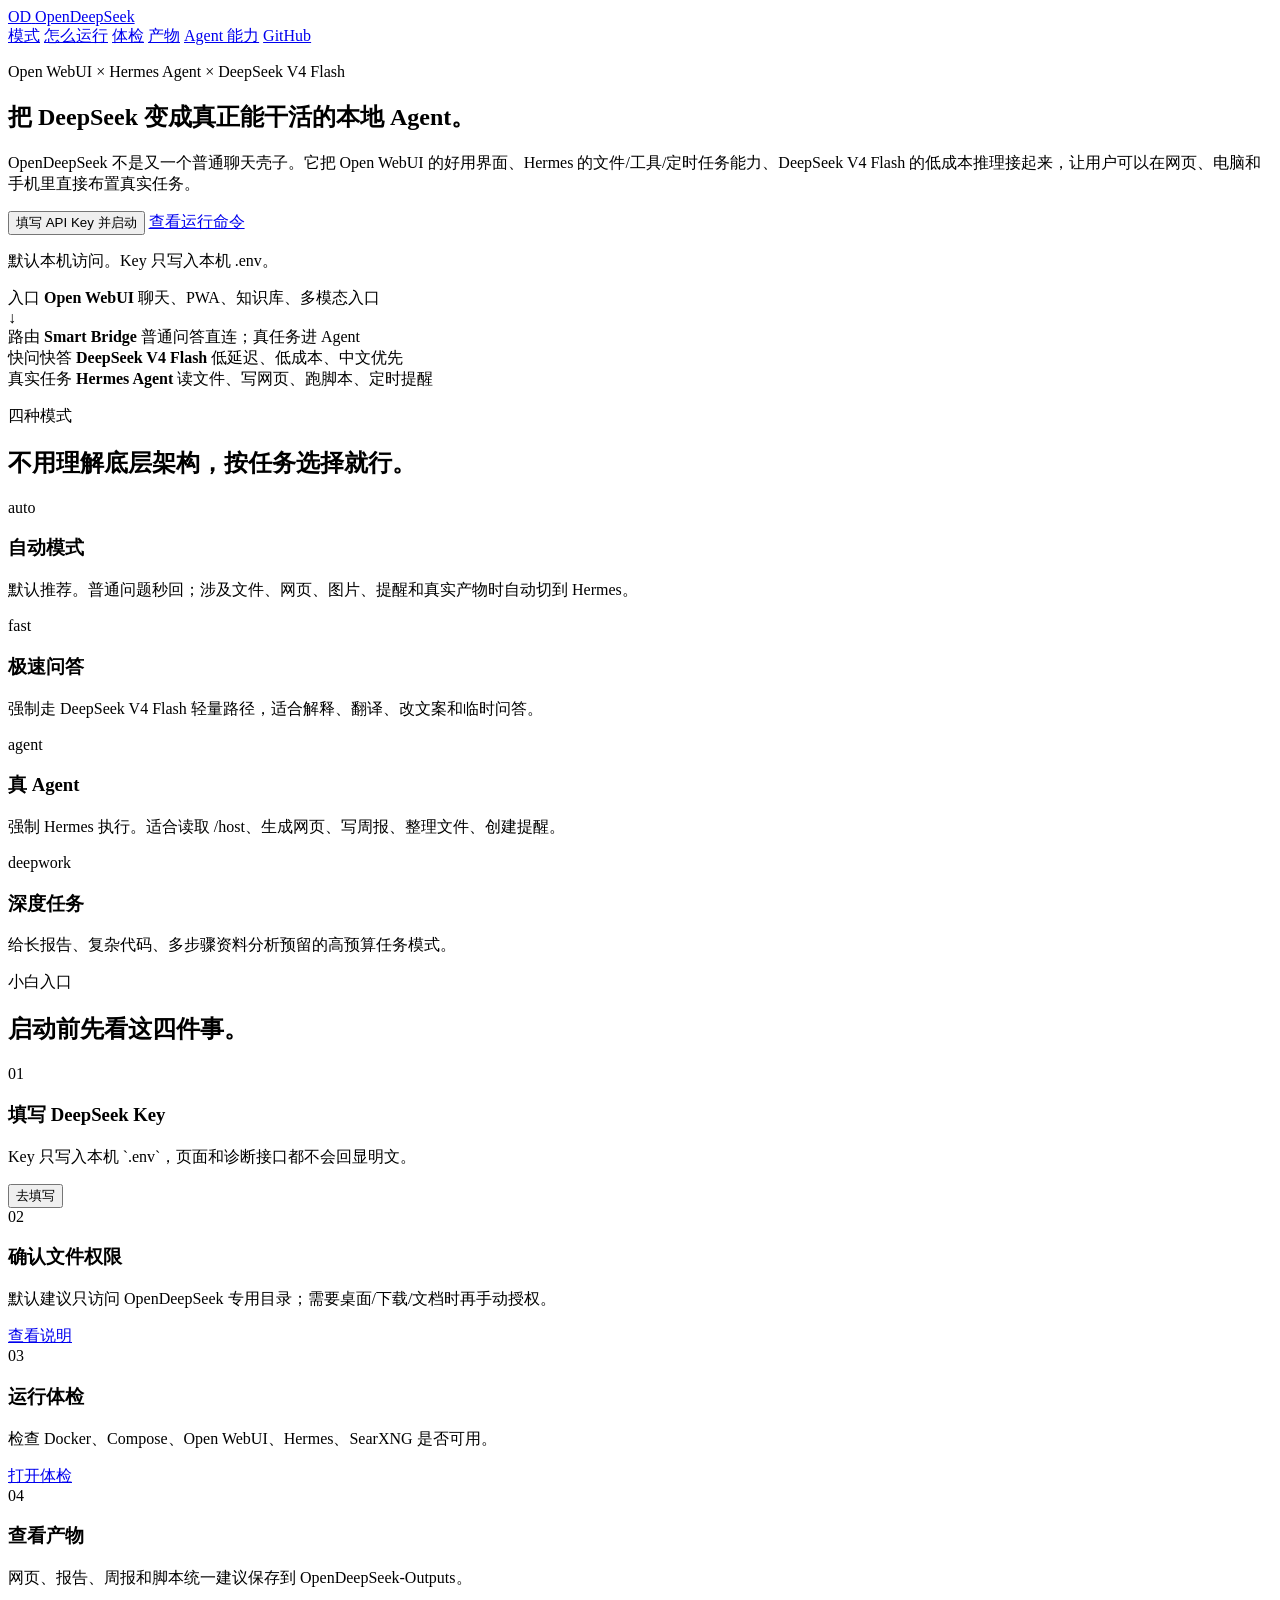
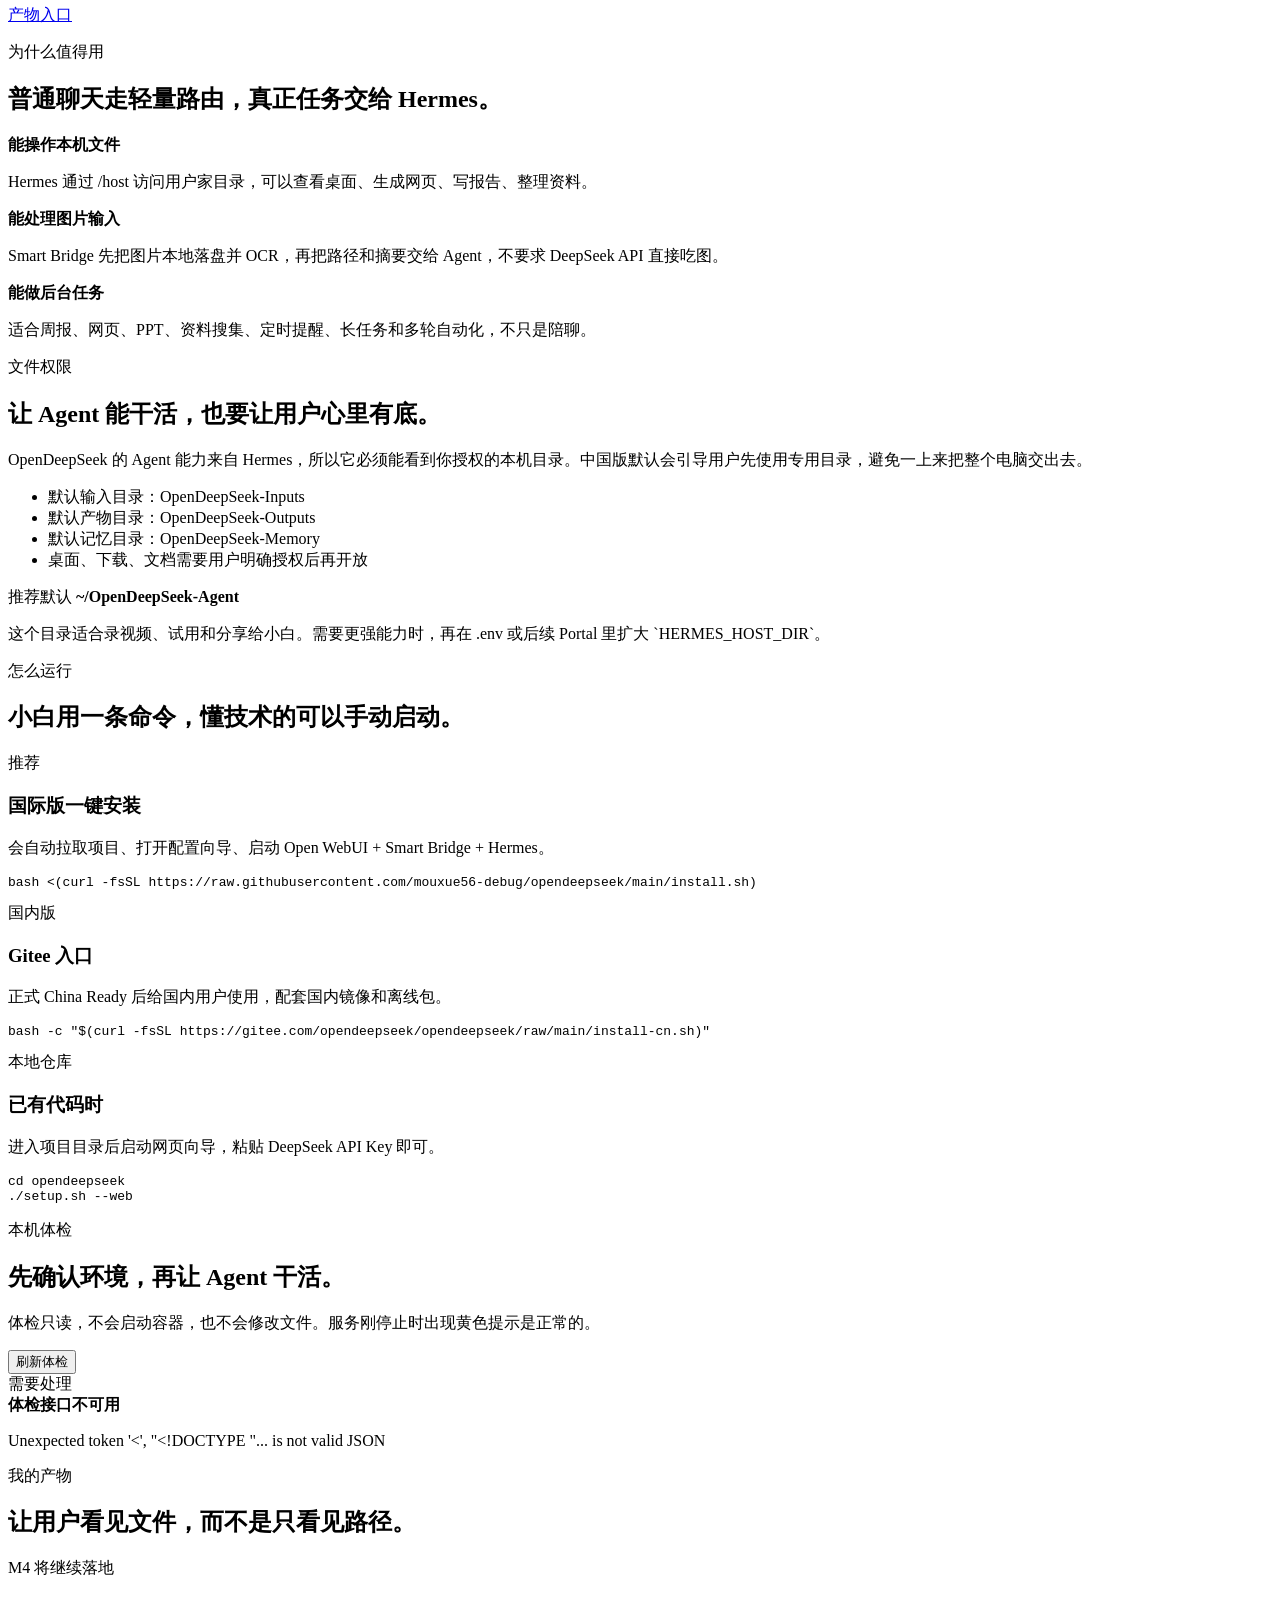
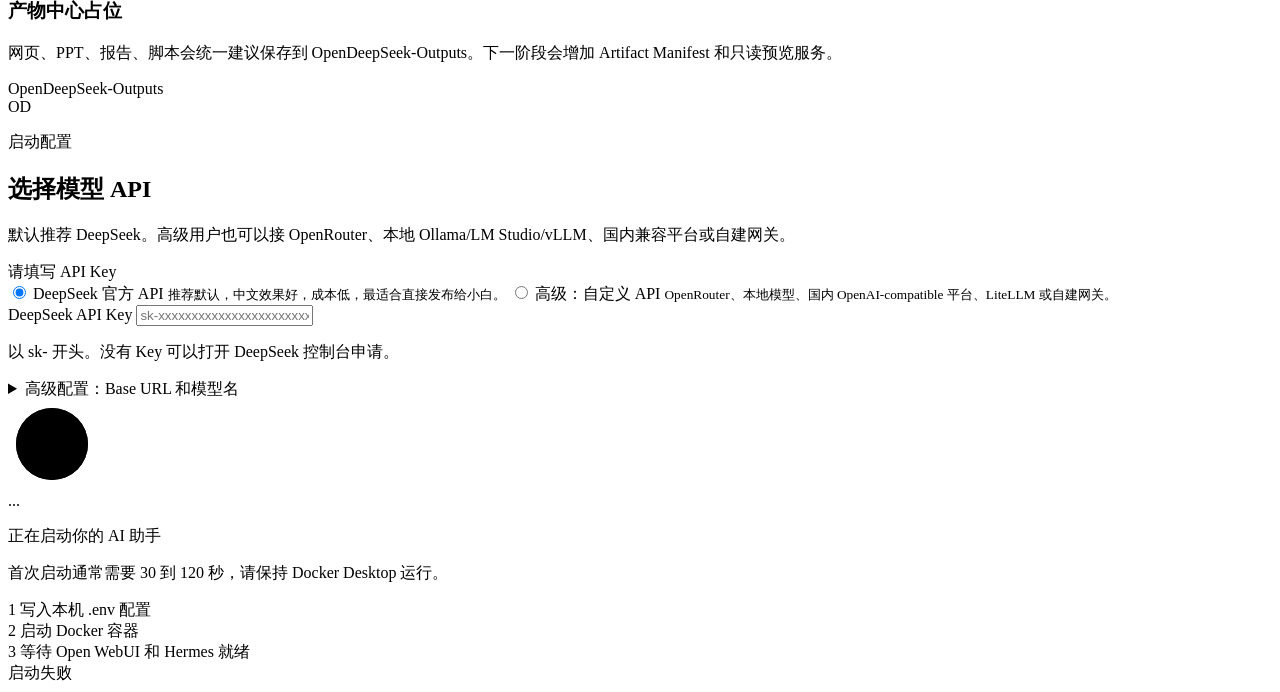
==== commit f41f387a: "feat: add creator release provider setup" ====
--- a/onboarding/index.html
+++ b/onboarding/index.html
@@ -250,16 +250,29 @@
       <div class="setup-heading">
         <span class="brand-mark">OD</span>
         <p class="eyebrow">启动配置</p>
-        <h2>填写 DeepSeek API Key</h2>
-        <p>系统会自动写入 .env，并启动 Open WebUI、Smart Bridge、Hermes Agent 和 SearXNG。</p>
+        <h2>选择模型 API</h2>
+        <p>默认推荐 DeepSeek。高级用户也可以接 OpenRouter、本地 Ollama/LM Studio/vLLM、国内兼容平台或自建网关。</p>
       </div>
 
       <div class="error-message" id="errorBox" role="alert">
         <span id="errorText">请填写 API Key</span>
       </div>
 
+      <div class="provider-grid" role="radiogroup" aria-label="Provider 选择">
+        <label class="provider-card selected" for="providerDeepSeek">
+          <input type="radio" name="provider" id="providerDeepSeek" value="deepseek" checked />
+          <span class="provider-title">DeepSeek 官方 API</span>
+          <small>推荐默认，中文效果好，成本低，最适合直接发布给小白。</small>
+        </label>
+        <label class="provider-card" for="providerCustom">
+          <input type="radio" name="provider" id="providerCustom" value="custom" />
+          <span class="provider-title">高级：自定义 API</span>
+          <small>OpenRouter、本地模型、国内 OpenAI-compatible 平台、LiteLLM 或自建网关。</small>
+        </label>
+      </div>
+
       <div class="form-group">
-        <label class="form-label" for="apiKeyInput">DeepSeek API Key</label>
+        <label class="form-label" for="apiKeyInput" id="apiKeyLabel">DeepSeek API Key</label>
         <input
           type="password"
           id="apiKeyInput"
@@ -277,24 +290,34 @@
         </p>
       </div>
 
-      <div class="form-group">
-        <label class="form-label">选择模型</label>
-        <div class="model-options" role="radiogroup" aria-label="模型选择">
-          <div class="model-card">
-            <input type="radio" name="model" id="model-flash" value="deepseek-v4-flash" checked />
-            <label for="model-flash">
-              <span>DeepSeek V4 Flash</span>
-              <small>推荐，低延迟，适合大多数任务</small>
-            </label>
-          </div>
-          <div class="model-card">
-            <input type="radio" name="model" id="model-pro" value="deepseek-v4-pro" />
-            <label for="model-pro">
-              <span>DeepSeek V4 Pro</span>
-              <small>深度任务备用，成本更高</small>
-            </label>
-          </div>
-        </div>
+      <details class="advanced-box" id="advancedProvider">
+        <summary>高级配置：Base URL 和模型名</summary>
+        <div class="form-row">
+          <div class="form-group">
+            <label class="form-label" for="baseUrlInput">API Base URL</label>
+            <input id="baseUrlInput" class="form-input" value="https://api.deepseek.com" spellcheck="false" />
+            <p class="form-hint">可填不带 `/v1` 的地址，Bridge 会自动兼容。远程地址必须是 https。</p>
+          </div>
+          <div class="form-group">
+            <label class="form-label" for="modelInput">默认模型</label>
+            <input id="modelInput" class="form-input" value="deepseek-v4-flash" spellcheck="false" />
+            <p class="form-hint">普通问答快路径使用。DeepSeek 推荐 `deepseek-v4-flash`。</p>
+          </div>
+        </div>
+        <div class="form-group">
+          <label class="form-label" for="proModelInput">深度模型（可选）</label>
+          <input id="proModelInput" class="form-input" value="deepseek-v4-pro" spellcheck="false" />
+          <p class="form-hint">未来 deepwork 模式可用；不填时沿用默认模型。</p>
+        </div>
+      </div>
+
+      <div class="demo-prompts" aria-label="演示任务">
+        <strong>启动后可直接演示</strong>
+        <button type="button" onclick="copyDemoPrompt(0)">普通问答速度</button>
+        <button type="button" onclick="copyDemoPrompt(1)">生成 hello.txt</button>
+        <button type="button" onclick="copyDemoPrompt(2)">做中文网页</button>
+        <button type="button" onclick="copyDemoPrompt(3)">整理桌面方案</button>
+        <button type="button" onclick="copyDemoPrompt(4)">记住偏好</button>
       </div>
 
       <div class="permission-mini" aria-label="默认文件权限说明">
@@ -369,6 +392,32 @@
 <script>
 const POLL_INTERVAL = 2500;
 let pollTimer = null;
+const PROVIDER_PRESETS = {
+  deepseek: {
+    keyLabel: 'DeepSeek API Key',
+    keyPlaceholder: 'sk-xxxxxxxxxxxxxxxxxxxxxxxx',
+    hint: '以 sk- 开头。没有 Key 可以打开 DeepSeek 控制台申请。',
+    base: 'https://api.deepseek.com',
+    model: 'deepseek-v4-flash',
+    pro: 'deepseek-v4-pro',
+  },
+  custom: {
+    keyLabel: '自定义 API Key',
+    keyPlaceholder: '本地 API 可留空；远程 API 请填写 Key',
+    hint: '适合 OpenRouter、本地 Ollama/LM Studio/vLLM、国内 OpenAI-compatible 平台、LiteLLM 或自建网关。',
+    base: 'http://host.docker.internal:11434/v1',
+    model: 'qwen-plus',
+    pro: 'qwen-plus',
+  },
+};
+
+const DEMO_PROMPTS = [
+  '用三句话解释 OpenDeepSeek 是什么，要求中文简洁。',
+  '请在 /host/OpenDeepSeek-Outputs/demo-hello.txt 写入“你好，OpenDeepSeek”，完成后验证文件存在。',
+  '请在 /host/OpenDeepSeek-Outputs/demo-site 里生成一个单文件中文网页 index.html，介绍 OpenDeepSeek：普通问答快、真任务进 Hermes、文件产物可找到。完成后验证文件存在。',
+  '请查看 /host/Desktop，但不要移动或删除任何文件。按文件类型给我一个桌面整理方案，并保存到 /host/OpenDeepSeek-Outputs/desktop-plan.md。',
+  '请记住：我偏好中文、直接、少废话、要真执行不要只解释。以后相关任务请主动参考这个偏好。',
+];
 
 function goStep(n) {
   document.querySelectorAll('.step').forEach(el => el.classList.remove('active'));
@@ -397,18 +446,53 @@
   document.getElementById('apiKeyInput').classList.remove('error');
 }
 
+function selectedProvider() {
+  const input = document.querySelector('input[name="provider"]:checked');
+  return input ? input.value : 'deepseek';
+}
+
+function updateProviderUI() {
+  const provider = selectedProvider();
+  const preset = PROVIDER_PRESETS[provider] || PROVIDER_PRESETS.deepseek;
+  document.querySelectorAll('.provider-card').forEach(card => {
+    const input = card.querySelector('input');
+    card.classList.toggle('selected', Boolean(input && input.checked));
+  });
+  document.getElementById('apiKeyLabel').textContent = preset.keyLabel;
+  document.getElementById('apiKeyInput').placeholder = preset.keyPlaceholder;
+  document.getElementById('apiKeyHint').textContent = preset.hint;
+  document.getElementById('baseUrlInput').value = preset.base;
+  document.getElementById('modelInput').value = preset.model;
+  document.getElementById('proModelInput').value = preset.pro;
+  const details = document.getElementById('advancedProvider');
+  if (details) details.open = provider === 'custom';
+}
+
+function copyDemoPrompt(index) {
+  const text = DEMO_PROMPTS[index] || DEMO_PROMPTS[0];
+  navigator.clipboard?.writeText(text).catch(() => {});
+}
+
 async function handleActivate() {
   clearError();
 
+  const provider = selectedProvider();
   const key = document.getElementById('apiKeyInput').value.trim();
-  const model = document.querySelector('input[name="model"]:checked').value;
-
-  if (!key) {
-    showError('API Key 不能为空，请先粘贴你的 DeepSeek API Key');
+  const base_url = document.getElementById('baseUrlInput').value.trim();
+  const model = document.getElementById('modelInput').value.trim();
+  const pro_model = document.getElementById('proModelInput').value.trim();
+
+  if (!base_url || !model) {
+    showError('Base URL 和模型名不能为空');
+    return;
+  }
+  const isLocal = base_url.startsWith('http://localhost') || base_url.startsWith('http://127.0.0.1') || base_url.startsWith('http://host.docker.internal');
+  if (!key && !(provider === 'custom' && isLocal)) {
+    showError(provider === 'deepseek' ? 'DeepSeek API Key 不能为空' : '远程自定义 API 需要填写 API Key');
     document.getElementById('apiKeyInput').focus();
     return;
   }
-  if (key.length < 8) {
+  if (key && key.length < 8) {
     showError('API Key 格式不正确，请确认复制完整');
     return;
   }
@@ -421,7 +505,7 @@
     const resp = await fetch('/api/configure', {
       method: 'POST',
       headers: { 'Content-Type': 'application/json' },
-      body: JSON.stringify({ deepseek_api_key: key, model }),
+      body: JSON.stringify({ provider, api_key: key, base_url, model, pro_model }),
     });
     const data = await resp.json();
 
@@ -439,6 +523,11 @@
     btn.textContent = '激活并启动';
   }
 }
+
+document.querySelectorAll('input[name="provider"]').forEach(input => {
+  input.addEventListener('change', updateProviderUI);
+});
+updateProviderUI();
 
 function setRingProgress(pct) {
   const circumference = 226;
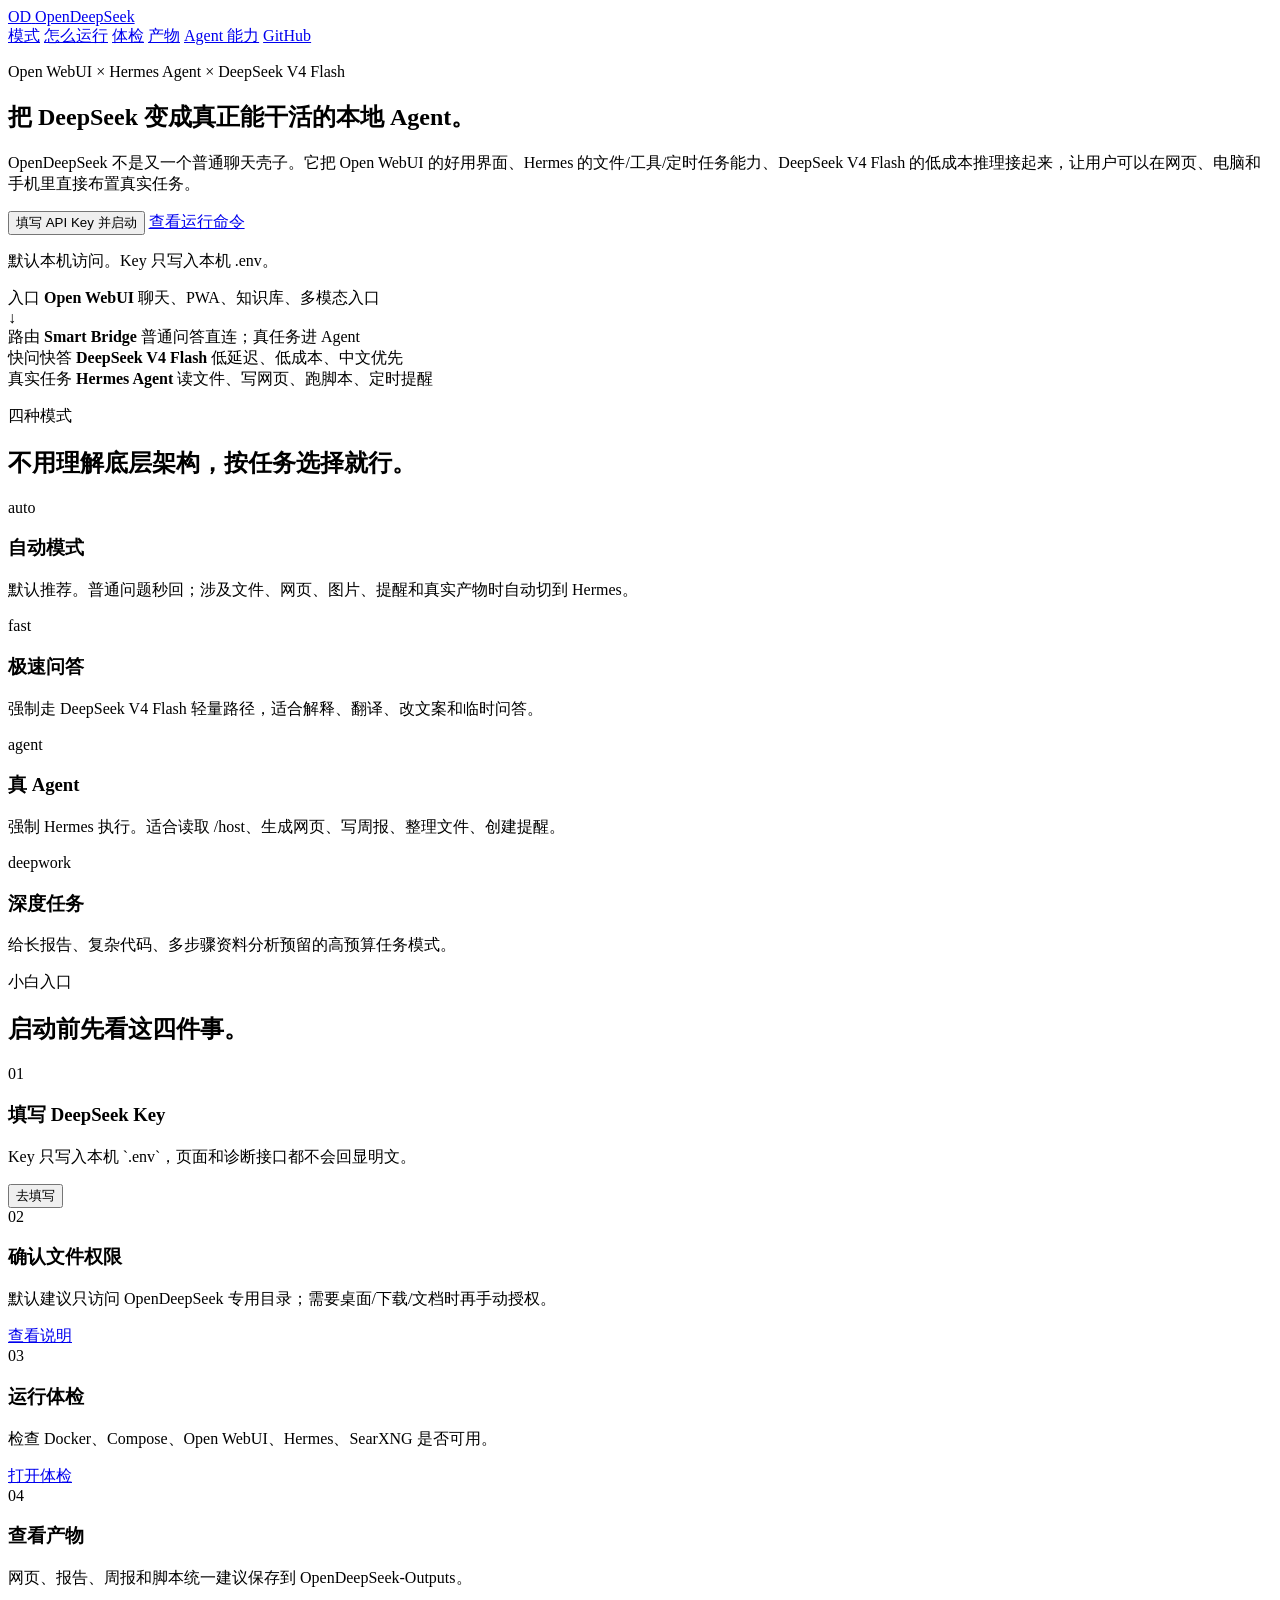
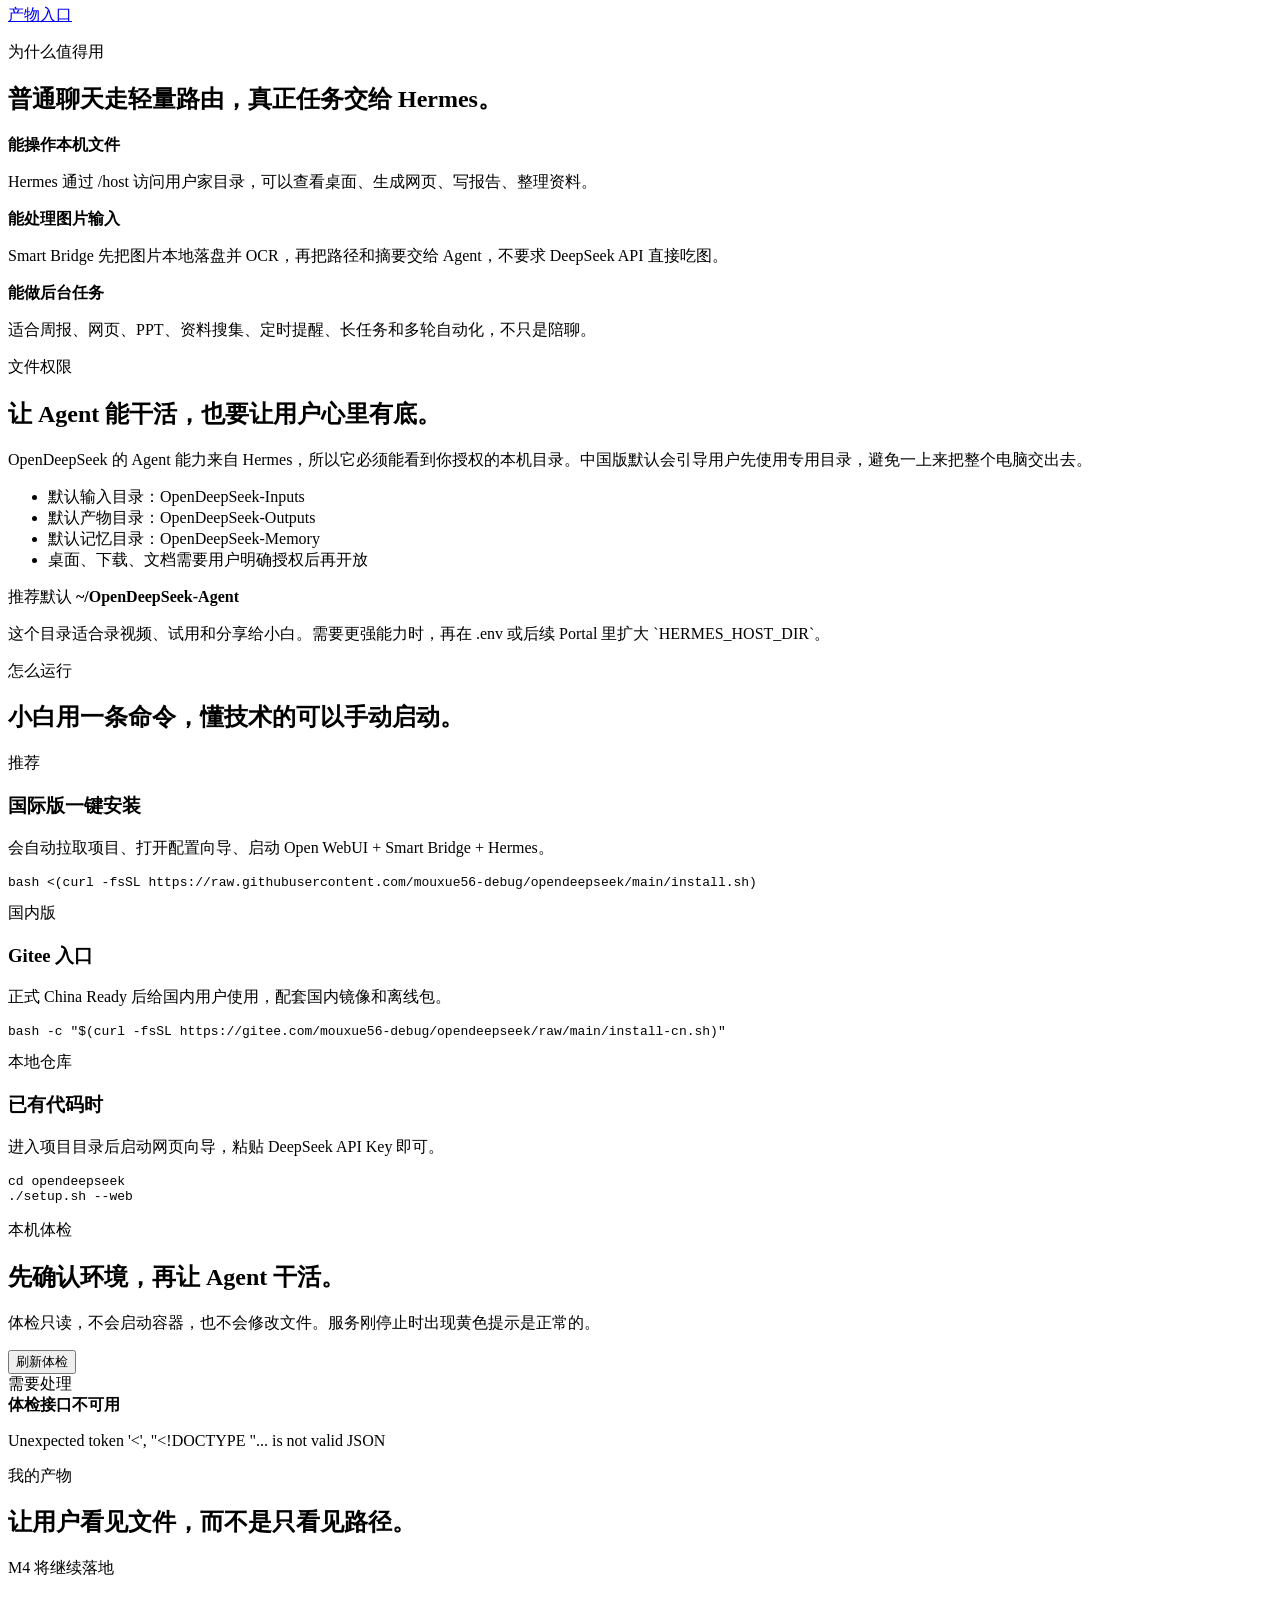
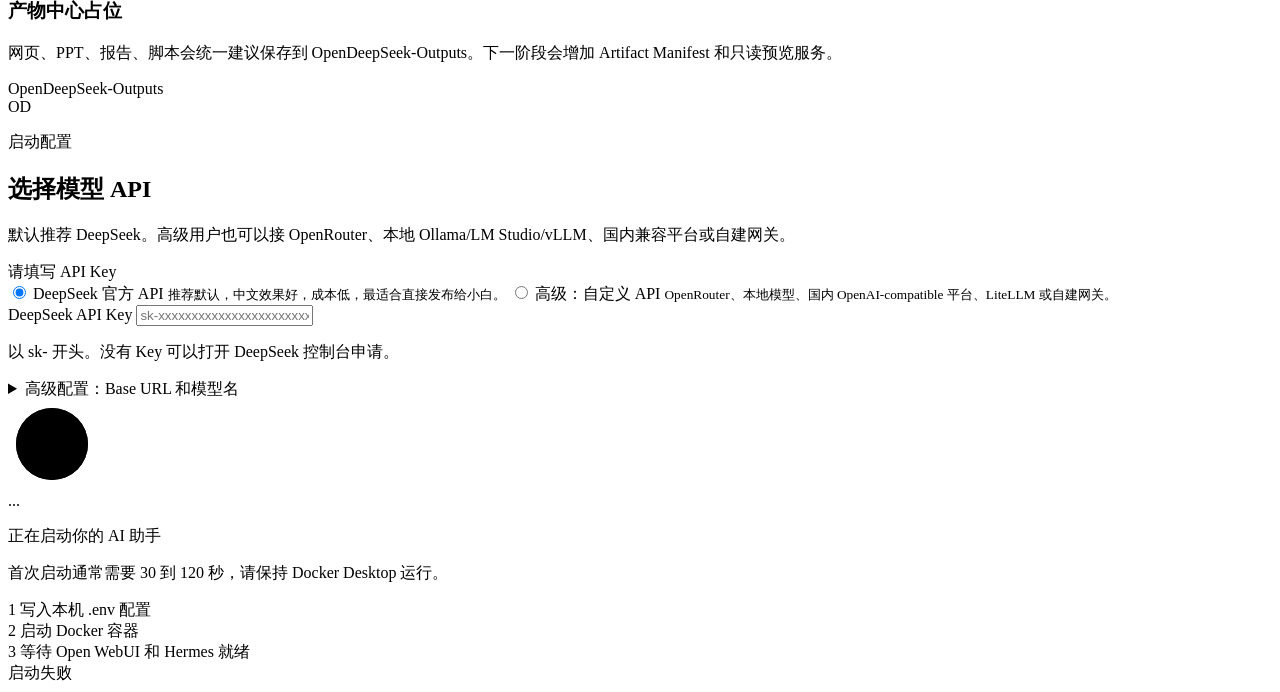
==== commit 42d9faa6: "fix: replace creator release repository placeholders" ====
--- a/onboarding/index.html
+++ b/onboarding/index.html
@@ -194,7 +194,7 @@
             <span class="step-label">国内版</span>
             <h3>Gitee 入口</h3>
             <p>正式 China Ready 后给国内用户使用，配套国内镜像和离线包。</p>
-            <pre><code>bash -c "$(curl -fsSL https://gitee.com/opendeepseek/opendeepseek/raw/main/install-cn.sh)"</code></pre>
+            <pre><code>bash -c "$(curl -fsSL https://gitee.com/mouxue56-debug/opendeepseek/raw/main/install-cn.sh)"</code></pre>
           </article>
           <article class="run-block">
             <span class="step-label">本地仓库</span>
